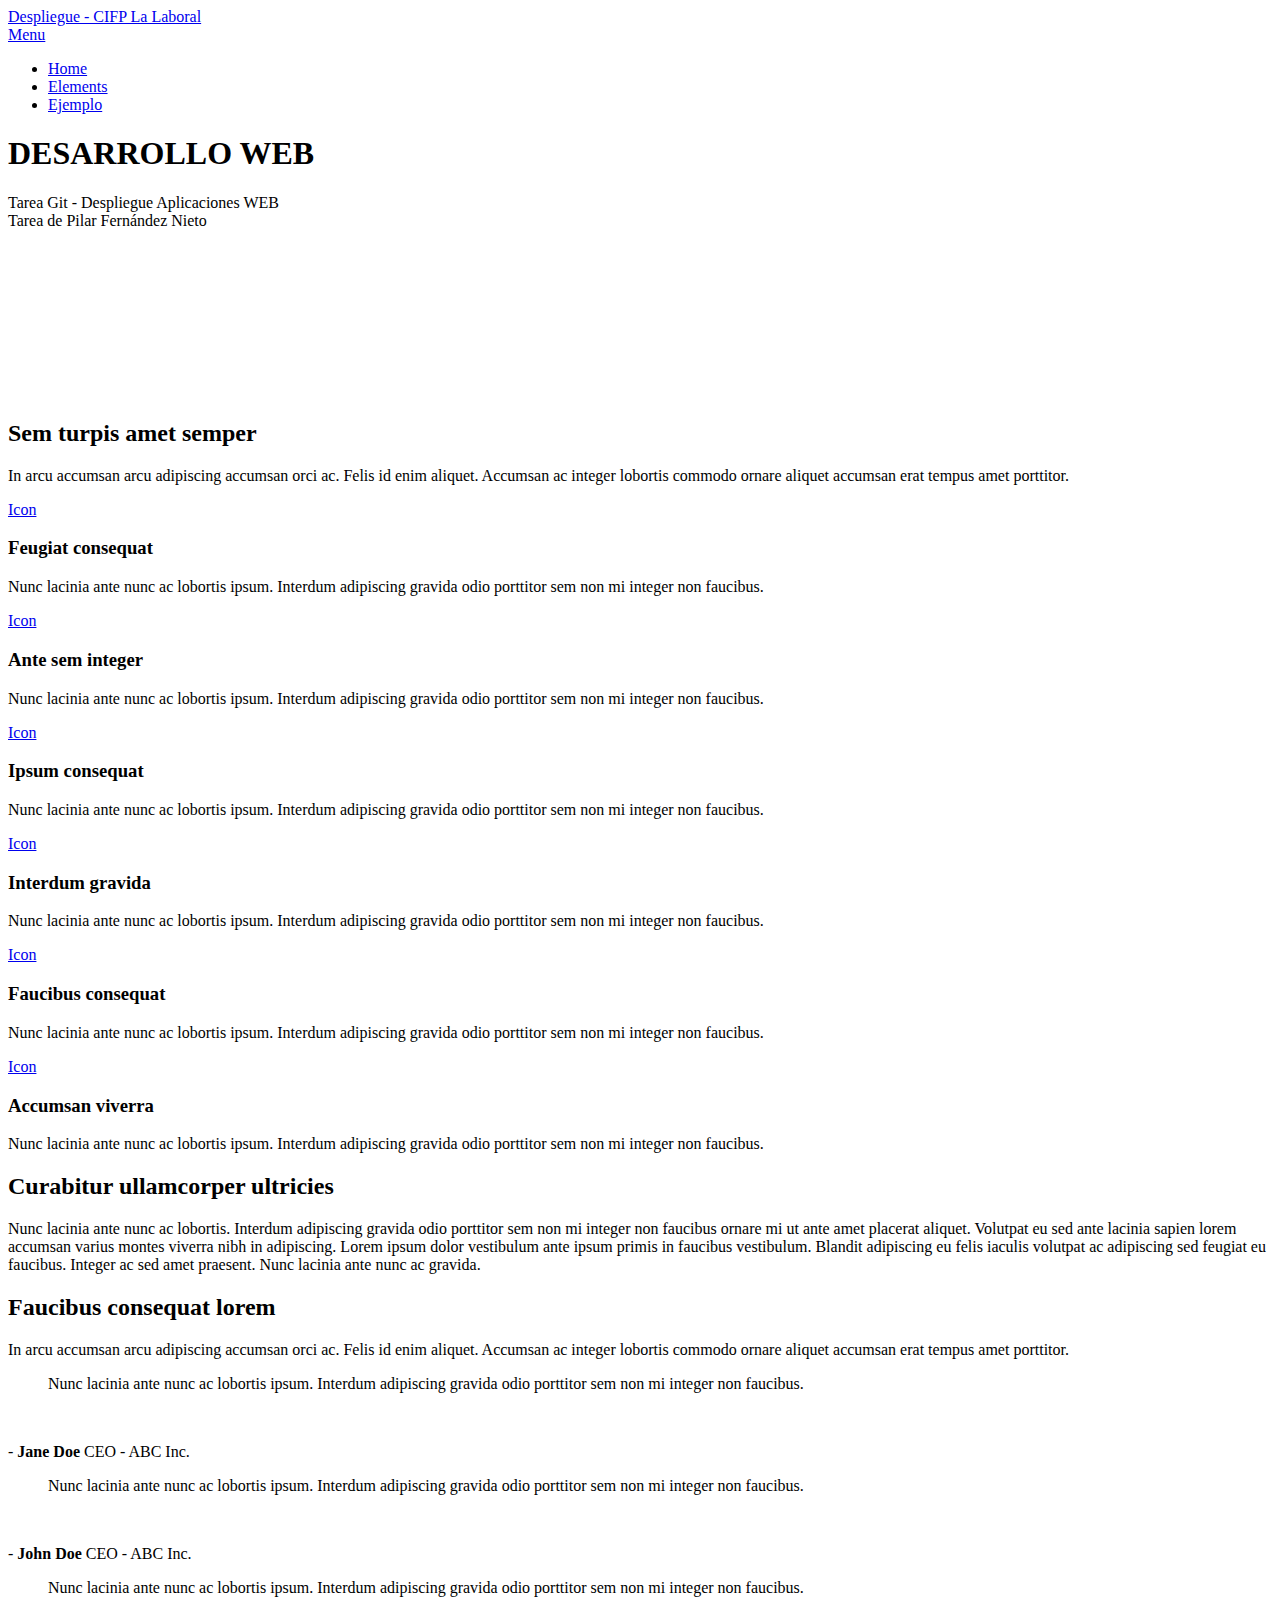
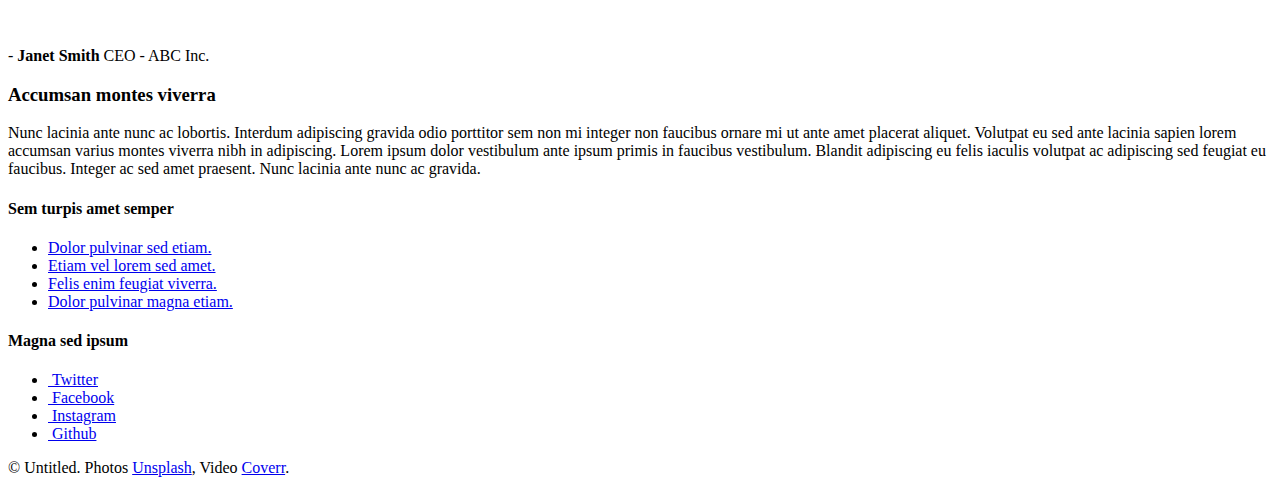
==== index.html @ 62bebc47 "Cambiados enlaces en index y ejemplo" ====
<!DOCTYPE HTML>
<!--
	Despliegue - CIFP La Laboral by TEMPLATED
	templated.co @templatedco
	Released for free under the Creative Commons Attribution 3.0 license (templated.co/license)
-->
<html>
<head>
	<title>Despliegue - CIFP La Laboral by TEMPLATED</title>
	<meta charset="utf-8" />
	<meta name="viewport" content="width=device-width, initial-scale=1, user-scalable=no" />
	<meta name="description" content="" />
	<meta name="keywords" content="" />
	<link rel="stylesheet" href="assets/css/main.css" />
</head>

<body class="is-preload">

	<!-- Header -->
	<header id="header">
		<a class="logo" href="index.html">Despliegue - CIFP La Laboral</a>
		<nav>
			<a href="#menu">Menu</a>
		</nav>
	</header>

	<!-- Nav -->
	<nav id="menu">
		<ul class="links">
			<li><a href="index.html">Home</a></li>
			<li><a href="#">Elements</a></li>
			<li><a href="ejemplo.html">Ejemplo</a></li>
		</ul>
	</nav>

	<!-- Banner -->
	<section id="banner">
		<div class="inner">
			<h1>DESARROLLO WEB</h1>
			<p>Tarea Git - Despliegue Aplicaciones WEB<br />
					Tarea de Pilar Fernández Nieto</p>
		</div>
		<video autoplay loop muted playsinline src="images/banner.mp4"></video>
	</section>

	<!-- Highlights -->
	<section class="wrapper">
		<div class="inner">
			<header class="special">
				<h2>Sem turpis amet semper</h2>
				<p>In arcu accumsan arcu adipiscing accumsan orci ac. Felis id enim aliquet. Accumsan ac integer lobortis commodo ornare aliquet accumsan erat tempus amet porttitor.</p>
			</header>
			<div class="highlights">
				<section>
					<div class="content">
						<header>
							<a href="#" class="icon fa-vcard-o"><span class="label">Icon</span></a>
							<h3>Feugiat consequat</h3>
						</header>
						<p>Nunc lacinia ante nunc ac lobortis ipsum. Interdum adipiscing gravida odio porttitor sem non mi integer non faucibus.</p>
					</div>
				</section>
				<section>
					<div class="content">
						<header>
							<a href="#" class="icon fa-files-o"><span class="label">Icon</span></a>
							<h3>Ante sem integer</h3>
						</header>
						<p>Nunc lacinia ante nunc ac lobortis ipsum. Interdum adipiscing gravida odio porttitor sem non mi integer non faucibus.</p>
					</div>
				</section>
				<section>
					<div class="content">
						<header>
							<a href="#" class="icon fa-floppy-o"><span class="label">Icon</span></a>
							<h3>Ipsum consequat</h3>
						</header>
						<p>Nunc lacinia ante nunc ac lobortis ipsum. Interdum adipiscing gravida odio porttitor sem non mi integer non faucibus.</p>
					</div>
				</section>
				<section>
					<div class="content">
						<header>
							<a href="#" class="icon fa-line-chart"><span class="label">Icon</span></a>
							<h3>Interdum gravida</h3>
						</header>
						<p>Nunc lacinia ante nunc ac lobortis ipsum. Interdum adipiscing gravida odio porttitor sem non mi integer non faucibus.</p>
					</div>
				</section>
				<section>
					<div class="content">
						<header>
							<a href="#" class="icon fa-paper-plane-o"><span class="label">Icon</span></a>
							<h3>Faucibus consequat</h3>
						</header>
						<p>Nunc lacinia ante nunc ac lobortis ipsum. Interdum adipiscing gravida odio porttitor sem non mi integer non faucibus.</p>
					</div>
				</section>
				<section>
					<div class="content">
						<header>
							<a href="#" class="icon fa-qrcode"><span class="label">Icon</span></a>
							<h3>Accumsan viverra</h3>
						</header>
						<p>Nunc lacinia ante nunc ac lobortis ipsum. Interdum adipiscing gravida odio porttitor sem non mi integer non faucibus.</p>
					</div>
				</section>
			</div>
		</div>
	</section>

	<!-- CTA -->
	<section id="cta" class="wrapper">
		<div class="inner">
			<h2>Curabitur ullamcorper ultricies</h2>
			<p>Nunc lacinia ante nunc ac lobortis. Interdum adipiscing gravida odio porttitor sem non mi integer non faucibus ornare mi ut ante amet placerat aliquet. Volutpat eu sed ante lacinia sapien lorem accumsan varius montes viverra nibh in adipiscing. Lorem ipsum dolor vestibulum ante ipsum primis in faucibus vestibulum. Blandit adipiscing eu felis iaculis volutpat ac adipiscing sed feugiat eu faucibus. Integer ac sed amet praesent. Nunc lacinia ante nunc ac gravida.</p>
		</div>
	</section>

	<!-- Testimonials -->
	<section class="wrapper">
		<div class="inner">
			<header class="special">
				<h2>Faucibus consequat lorem</h2>
				<p>In arcu accumsan arcu adipiscing accumsan orci ac. Felis id enim aliquet. Accumsan ac integer lobortis commodo ornare aliquet accumsan erat tempus amet porttitor.</p>
			</header>
			<div class="testimonials">
				<section>
					<div class="content">
						<blockquote>
							<p>Nunc lacinia ante nunc ac lobortis ipsum. Interdum adipiscing gravida odio porttitor sem non mi integer non faucibus.</p>
						</blockquote>
						<div class="author">
							<div class="image">
								<img src="images/pic01.jpg" alt="" />
									</div>
								<p class="credit">- <strong>Jane Doe</strong> <span>CEO - ABC Inc.</span></p>
							</div>
						</div>
				</section>
				<section>
					<div class="content">
						<blockquote>
							<p>Nunc lacinia ante nunc ac lobortis ipsum. Interdum adipiscing gravida odio porttitor sem non mi integer non faucibus.</p>
						</blockquote>
						<div class="author">
							<div class="image">
								<img src="images/pic03.jpg" alt="" />
									</div>
								<p class="credit">- <strong>John Doe</strong> <span>CEO - ABC Inc.</span></p>
							</div>
						</div>
				</section>
				<section>
					<div class="content">
						<blockquote>
							<p>Nunc lacinia ante nunc ac lobortis ipsum. Interdum adipiscing gravida odio porttitor sem non mi integer non faucibus.</p>
						</blockquote>
						<div class="author">
							<div class="image">
								<img src="images/pic02.jpg" alt="" />
									</div>
								<p class="credit">- <strong>Janet Smith</strong> <span>CEO - ABC Inc.</span></p>
							</div>
						</div>
				</section>
			</div>
		</div>
	</section>

	<!-- Footer -->
	<footer id="footer">
				<div class="inner">
					<div class="content">
						<section>
							<h3>Accumsan montes viverra</h3>
							<p>Nunc lacinia ante nunc ac lobortis. Interdum adipiscing gravida odio porttitor sem non mi integer non faucibus ornare mi ut ante amet placerat aliquet. Volutpat eu sed ante lacinia sapien lorem accumsan varius montes viverra nibh in adipiscing. Lorem ipsum dolor vestibulum ante ipsum primis in faucibus vestibulum. Blandit adipiscing eu felis iaculis volutpat ac adipiscing sed feugiat eu faucibus. Integer ac sed amet praesent. Nunc lacinia ante nunc ac gravida.</p>
						</section>
						<section>
							<h4>Sem turpis amet semper</h4>
							<ul class="alt">
								<li><a href="#">Dolor pulvinar sed etiam.</a></li>
								<li><a href="#">Etiam vel lorem sed amet.</a></li>
								<li><a href="#">Felis enim feugiat viverra.</a></li>
								<li><a href="#">Dolor pulvinar magna etiam.</a></li>
							</ul>
						</section>
						<section>
							<h4>Magna sed ipsum</h4>
							<ul class="plain">
								<li><a href="#"><i class="icon fa-twitter">&nbsp;</i>Twitter</a></li>
								<li><a href="#"><i class="icon fa-facebook">&nbsp;</i>Facebook</a></li>
								<li><a href="#"><i class="icon fa-instagram">&nbsp;</i>Instagram</a></li>
								<li><a href="#"><i class="icon fa-github">&nbsp;</i>Github</a></li>
							</ul>
						</section>
					</div>
					<div class="copyright">
						&copy; Untitled. Photos <a href="https://unsplash.co">Unsplash</a>, Video <a href="https://coverr.co">Coverr</a>.
					</div>
				</div>
			</footer>

	<!-- Scripts -->
	<script src="assets/js/jquery.min.js"></script>
	<script src="assets/js/browser.min.js"></script>
	<script src="assets/js/breakpoints.min.js"></script>
	<script src="assets/js/util.js"></script>
	<script src="assets/js/main.js"></script>

</body>
</html>
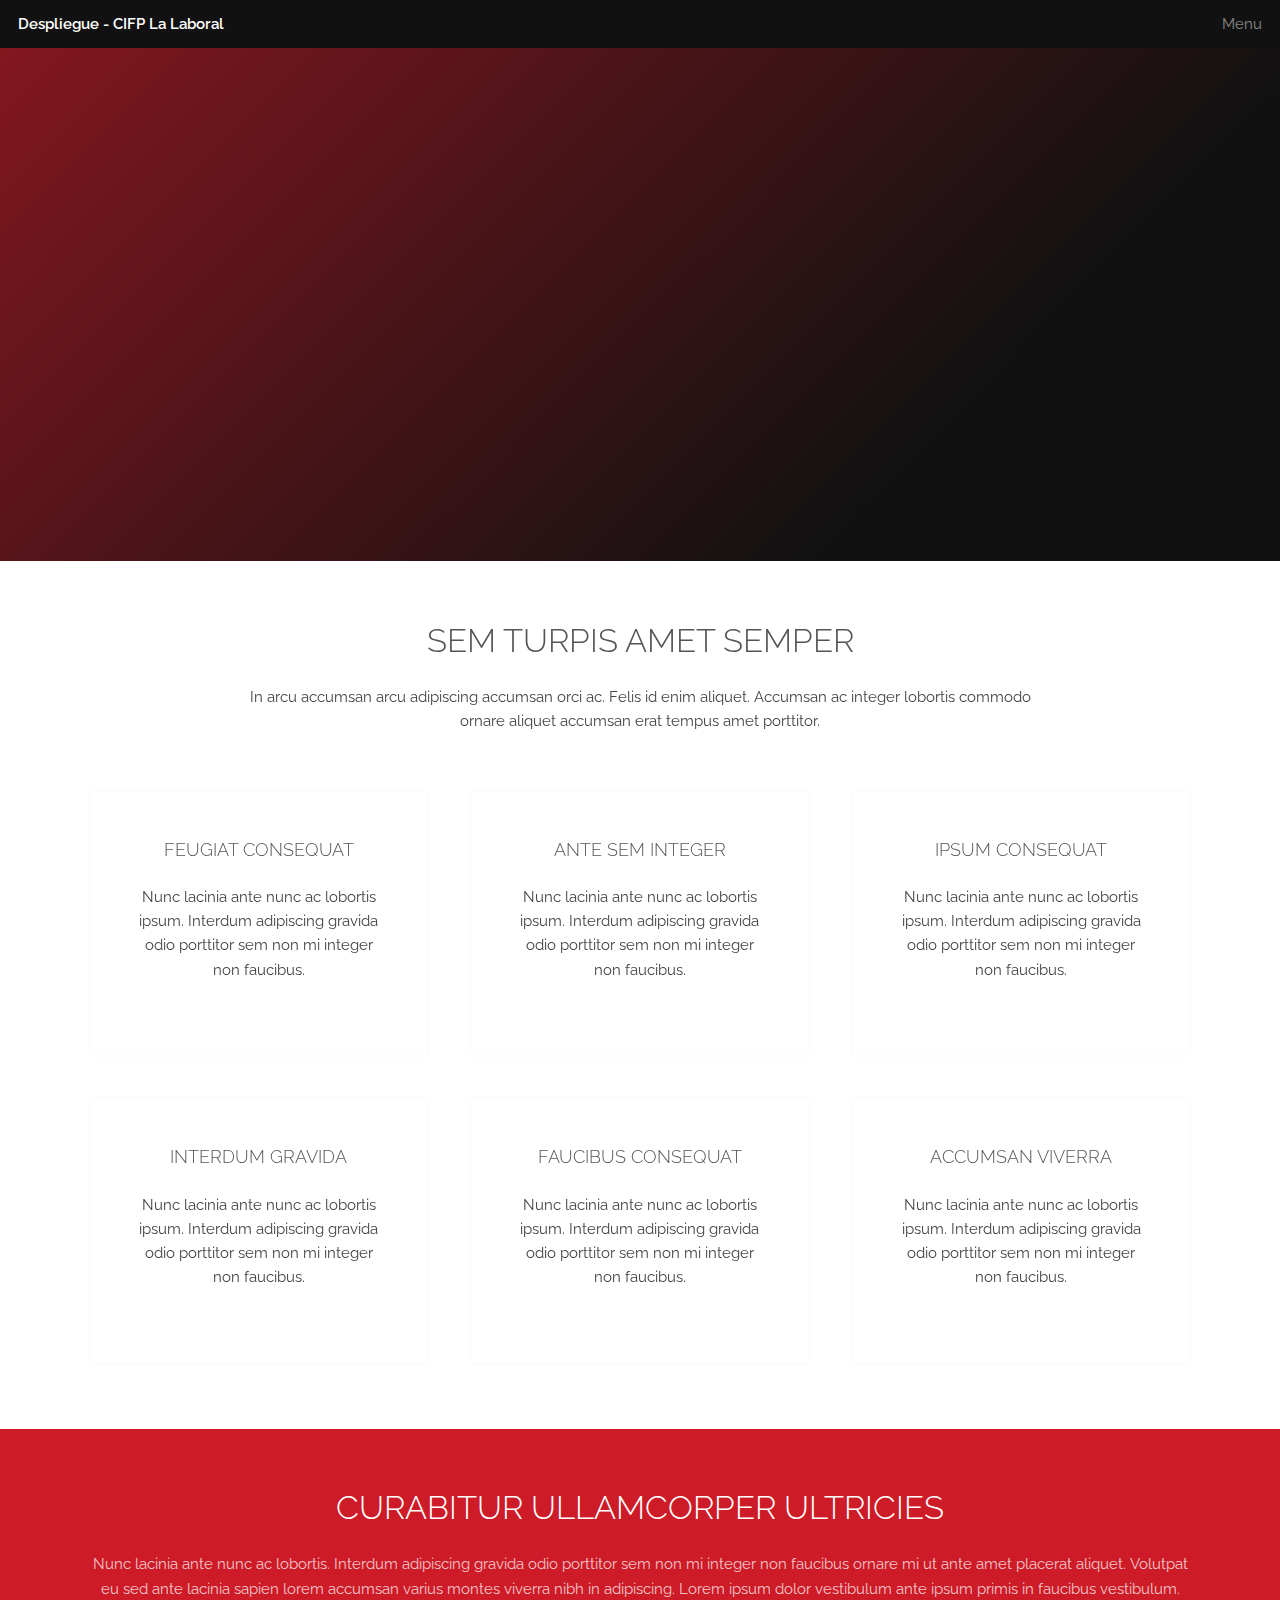
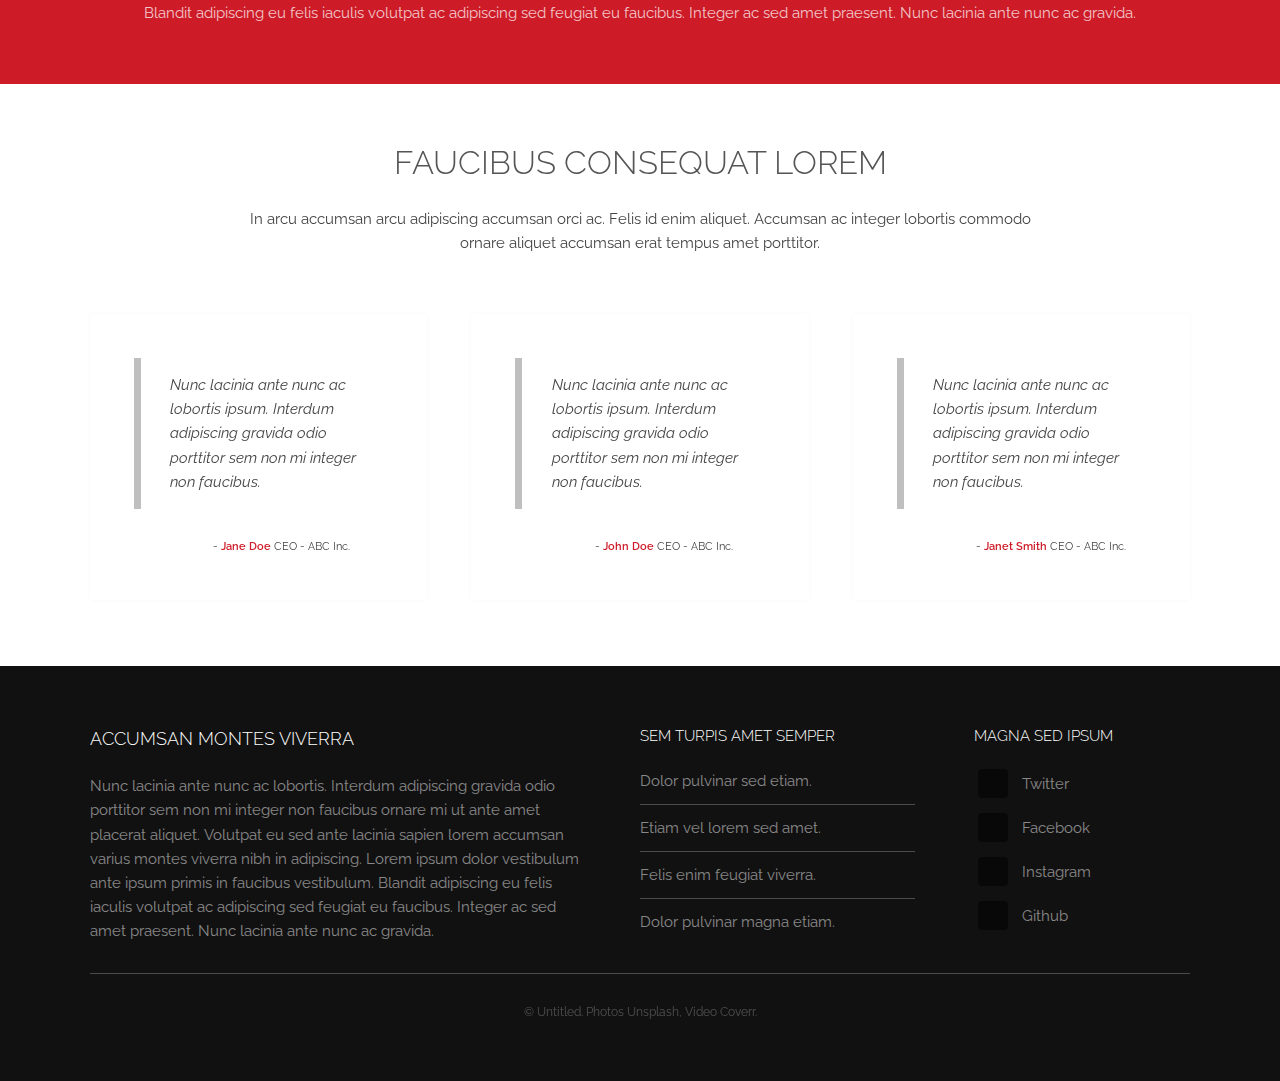
==== commit 0f012c04: "Modificados los links del archivo index.html" ====
--- a/index.html
+++ b/index.html
@@ -1,12 +1,7 @@
 <!DOCTYPE HTML>
-<!--
-	Despliegue - CIFP La Laboral by TEMPLATED
-	templated.co @templatedco
-	Released for free under the Creative Commons Attribution 3.0 license (templated.co/license)
--->
 <html>
 <head>
-	<title>Despliegue - CIFP La Laboral by TEMPLATED</title>
+	<title>Despliegue - CIFP La Laboral by Pilar Fernández Nieto</title>
 	<meta charset="utf-8" />
 	<meta name="viewport" content="width=device-width, initial-scale=1, user-scalable=no" />
 	<meta name="description" content="" />
@@ -28,7 +23,7 @@
 	<nav id="menu">
 		<ul class="links">
 			<li><a href="index.html">Home</a></li>
-			<li><a href="#">Elements</a></li>
+			<li><a href="articulo.html">Artículo</a></li>
 			<li><a href="ejemplo.html">Ejemplo</a></li>
 		</ul>
 	</nav>
--- a/assets/css/main.css
+++ b/assets/css/main.css
@@ -0,0 +1,2824 @@
+@import url(font-awesome.min.css);
+@import url("https://fonts.googleapis.com/css?family=Raleway:200,300,400,500,600");
+/*
+	Industrious by TEMPLATED
+	templated.co @templatedco
+	Released for free under the Creative Commons Attribution 3.0 license (templated.co/license)
+*/
+/* Basic */
+@-ms-viewport {
+  width: device-width; }
+body {
+  -ms-overflow-style: scrollbar; }
+
+@media screen and (max-width: 480px) {
+  html, body {
+    min-width: 320px; } }
+html {
+  box-sizing: border-box; }
+
+*, *:before, *:after {
+  box-sizing: inherit; }
+
+body {
+  background: #ffffff; }
+  body.is-preload *, body.is-preload *:before, body.is-preload *:after {
+    -moz-animation: none !important;
+    -webkit-animation: none !important;
+    -ms-animation: none !important;
+    animation: none !important;
+    -moz-transition: none !important;
+    -webkit-transition: none !important;
+    -ms-transition: none !important;
+    transition: none !important; }
+
+html, body, div, span, applet, object,
+iframe, h1, h2, h3, h4, h5, h6, p, blockquote,
+pre, a, abbr, acronym, address, big, cite,
+code, del, dfn, em, img, ins, kbd, q, s, samp,
+small, strike, strong, sub, sup, tt, var, b,
+u, i, center, dl, dt, dd, ol, ul, li, fieldset,
+form, label, legend, table, caption, tbody,
+tfoot, thead, tr, th, td, article, aside,
+canvas, details, embed, figure, figcaption,
+footer, header, hgroup, menu, nav, output, ruby,
+section, summary, time, mark, audio, video {
+  margin: 0;
+  padding: 0;
+  border: 0;
+  font-size: 100%;
+  font: inherit;
+  vertical-align: baseline; }
+
+article, aside, details, figcaption, figure,
+footer, header, hgroup, menu, nav, section {
+  display: block; }
+
+body {
+  line-height: 1; }
+
+ol, ul {
+  list-style: none; }
+
+blockquote, q {
+  quotes: none; }
+  blockquote:before, blockquote:after, q:before, q:after {
+    content: '';
+    content: none; }
+
+table {
+  border-collapse: collapse;
+  border-spacing: 0; }
+
+body {
+  -webkit-text-size-adjust: none; }
+
+mark {
+  background-color: transparent;
+  color: inherit; }
+
+input::-moz-focus-inner {
+  border: 0;
+  padding: 0; }
+
+input, select, textarea {
+  -moz-appearance: none;
+  -webkit-appearance: none;
+  -ms-appearance: none;
+  appearance: none; }
+
+/* Typography */
+html {
+  font-size: 13pt; }
+  @media screen and (max-width: 1680px) {
+    html {
+      font-size: 11pt; } }
+  @media screen and (max-width: 980px) {
+    html {
+      font-size: 12pt; } }
+  @media screen and (max-width: 480px) {
+    html {
+      font-size: 11pt; } }
+
+body {
+  background-color: #ffffff;
+  color: #444444; }
+
+body, input, select, textarea {
+  font-family: "Raleway", Arial, Helvetica, sans-serif;
+  font-weight: 400;
+  font-size: 1rem;
+  line-height: 1.65; }
+
+a {
+  -moz-transition: color 0.2s ease-in-out;
+  -webkit-transition: color 0.2s ease-in-out;
+  -ms-transition: color 0.2s ease-in-out;
+  transition: color 0.2s ease-in-out;
+  text-decoration: underline; }
+  a:hover {
+    text-decoration: none; }
+
+strong, b {
+  font-weight: 600; }
+
+em, i {
+  font-style: italic; }
+
+p {
+  margin: 0 0 2rem 0; }
+
+header.special {
+  text-align: center;
+  margin-bottom: 4rem; }
+  header.special p {
+    max-width: 75%;
+    margin-left: auto;
+    margin-right: auto; }
+
+h1, h2, h3, h4, h5, h6 {
+  font-weight: 300;
+  line-height: 1.5;
+  text-transform: uppercase;
+  margin: 0 0 1.5rem 0; }
+  h1 a, h2 a, h3 a, h4 a, h5 a, h6 a {
+    color: inherit;
+    text-decoration: none; }
+
+h1 {
+  font-size: 3rem;
+  line-height: 1.2; 
+  color: burlywood !important;
+}
+
+h2 {
+  font-size: 2.25rem;
+  line-height: 1.3; }
+
+h3 {
+  font-size: 1.25rem; }
+
+h4 {
+  font-size: 1rem; }
+
+h5 {
+  font-size: 0.9rem; }
+
+h6 {
+  font-size: 0.7rem; }
+
+@media screen and (max-width: 736px) {
+  h1 {
+    font-size: 2.75rem;
+    line-height: 1.3; }
+
+  h2 {
+    font-size: 1.75rem;
+    line-height: 1.5; }
+
+  h3 {
+    font-size: 1.25rem; } }
+sub {
+  font-size: 0.8rem;
+  position: relative;
+  top: 0.5rem; }
+
+sup {
+  font-size: 0.8rem;
+  position: relative;
+  top: -0.5rem; }
+
+blockquote {
+  border-left: solid 0.5rem;
+  font-style: italic;
+  margin: 0 0 2rem 0;
+  padding: 1rem 0 1rem 2rem; }
+
+code {
+  border-radius: 4px;
+  border: solid 1px;
+  font-family: "Courier New", monospace;
+  font-size: 0.9rem;
+  margin: 0 0.25rem;
+  padding: 0.25rem 0.65rem; }
+
+pre {
+  -webkit-overflow-scrolling: touch;
+  font-family: "Courier New", monospace;
+  font-size: 0.9rem;
+  margin: 0 0 2rem 0; }
+  pre code {
+    display: block;
+    line-height: 1.75;
+    padding: 1rem 1.5rem;
+    overflow-x: auto; }
+
+hr {
+  border: 0;
+  border-bottom: solid 1px;
+  margin: 2rem 0; }
+  hr.major {
+    margin: 4rem 0; }
+
+input, select, textarea {
+  color: #555555; }
+
+a {
+  color: #ce1b28; }
+
+strong, b {
+  color: #555555; }
+
+h1, h2, h3, h4, h5, h6 {
+  color: #555555; }
+
+blockquote {
+  border-left-color: rgba(0, 0, 0, 0.25); }
+
+code {
+  background: rgba(0, 0, 0, 0.075);
+  border-color: rgba(0, 0, 0, 0.25); }
+
+hr {
+  border-bottom-color: rgba(0, 0, 0, 0.25); }
+
+/* Inner */
+.inner {
+  margin: 0 auto;
+  width: 75rem;
+  max-width: calc(100% - 6rem); }
+  @media screen and (max-width: 480px) {
+    .inner {
+      max-width: calc(100% - 3rem); } }
+
+/* Button */
+input[type="submit"],
+input[type="reset"],
+input[type="button"],
+button,
+.button {
+  -moz-appearance: none;
+  -webkit-appearance: none;
+  -ms-appearance: none;
+  appearance: none;
+  -moz-transition: background-color 0.2s ease-in-out, box-shadow 0.2s ease-in-out, color 0.2s ease-in-out;
+  -webkit-transition: background-color 0.2s ease-in-out, box-shadow 0.2s ease-in-out, color 0.2s ease-in-out;
+  -ms-transition: background-color 0.2s ease-in-out, box-shadow 0.2s ease-in-out, color 0.2s ease-in-out;
+  transition: background-color 0.2s ease-in-out, box-shadow 0.2s ease-in-out, color 0.2s ease-in-out;
+  border: 0;
+  border-radius: 4px;
+  cursor: pointer;
+  display: inline-block;
+  font-weight: 600;
+  height: 3.25rem;
+  line-height: 3.25rem;
+  padding: 0 1.75rem;
+  text-align: center;
+  text-decoration: none;
+  white-space: nowrap; }
+  input[type="submit"].small,
+  input[type="reset"].small,
+  input[type="button"].small,
+  button.small,
+  .button.small {
+    font-size: 0.8rem;
+    height: 2.4375rem;
+    line-height: 2.4375rem;
+    padding: 0 1.25rem; }
+  input[type="submit"].large,
+  input[type="reset"].large,
+  input[type="button"].large,
+  button.large,
+  .button.large {
+    font-size: 1.35rem;
+    height: 4.0625rem;
+    line-height: 4.0625rem;
+    padding: 0 2rem; }
+  input[type="submit"].wide,
+  input[type="reset"].wide,
+  input[type="button"].wide,
+  button.wide,
+  .button.wide {
+    min-width: 13rem; }
+  input[type="submit"].icon:before,
+  input[type="reset"].icon:before,
+  input[type="button"].icon:before,
+  button.icon:before,
+  .button.icon:before {
+    margin-right: 0.5rem; }
+  input[type="submit"].fit,
+  input[type="reset"].fit,
+  input[type="button"].fit,
+  button.fit,
+  .button.fit {
+    width: 100%; }
+  input[type="submit"].disabled, input[type="submit"]:disabled,
+  input[type="reset"].disabled,
+  input[type="reset"]:disabled,
+  input[type="button"].disabled,
+  input[type="button"]:disabled,
+  button.disabled,
+  button:disabled,
+  .button.disabled,
+  .button:disabled {
+    pointer-events: none;
+    opacity: 0.25; }
+
+input[type="submit"],
+input[type="reset"],
+input[type="button"],
+button,
+.button {
+  background-color: transparent;
+  box-shadow: inset 0 0 0 1px #555555;
+  color: #555555 !important; }
+  input[type="submit"]:hover,
+  input[type="reset"]:hover,
+  input[type="button"]:hover,
+  button:hover,
+  .button:hover {
+    box-shadow: inset 0 0 0 1px #ce1b28;
+    color: #ce1b28 !important; }
+    input[type="submit"]:hover:active,
+    input[type="reset"]:hover:active,
+    input[type="button"]:hover:active,
+    button:hover:active,
+    .button:hover:active {
+      background-color: rgba(206, 27, 40, 0.25); }
+  input[type="submit"].primary,
+  input[type="reset"].primary,
+  input[type="button"].primary,
+  button.primary,
+  .button.primary {
+    box-shadow: none;
+    background-color: #ce1b28;
+    color: #ffffff !important; }
+    input[type="submit"].primary:hover,
+    input[type="reset"].primary:hover,
+    input[type="button"].primary:hover,
+    button.primary:hover,
+    .button.primary:hover {
+      background-color: #e2212f;
+      box-shadow: none; }
+      input[type="submit"].primary:hover:active,
+      input[type="reset"].primary:hover:active,
+      input[type="button"].primary:hover:active,
+      button.primary:hover:active,
+      .button.primary:hover:active {
+        background-color: #b71824; }
+
+/* Form */
+form {
+  margin: 0 0 2rem 0; }
+
+input[type="text"],
+input[type="password"],
+input[type="email"],
+input[type="tel"],
+input[type="search"],
+input[type="url"],
+select,
+textarea {
+  -moz-appearance: none;
+  -webkit-appearance: none;
+  -ms-appearance: none;
+  appearance: none;
+  border-radius: 4px;
+  border: none;
+  border: solid 1px;
+  color: inherit;
+  display: block;
+  outline: 0;
+  padding: 0 1rem;
+  text-decoration: none;
+  width: 100%; }
+  input[type="text"]:invalid,
+  input[type="password"]:invalid,
+  input[type="email"]:invalid,
+  input[type="tel"]:invalid,
+  input[type="search"]:invalid,
+  input[type="url"]:invalid,
+  select:invalid,
+  textarea:invalid {
+    box-shadow: none; }
+
+label {
+  display: block;
+  font-size: 1rem;
+  font-weight: 600;
+  margin: 0 0 1rem 0; }
+
+input[type="text"],
+input[type="password"],
+input[type="email"],
+input[type="tel"],
+input[type="search"],
+input[type="url"] {
+  height: 3.25rem; }
+
+select {
+  background-size: 1.25rem;
+  background-repeat: no-repeat;
+  background-position: calc(100% - 1rem) center;
+  height: 3.25rem;
+  padding-right: 3.25rem;
+  text-overflow: ellipsis; }
+  select:focus::-ms-value {
+    background-color: transparent; }
+  select::-ms-expand {
+    display: none; }
+
+textarea {
+  padding: 0.75rem 1rem; }
+
+input[type="checkbox"],
+input[type="radio"] {
+  -moz-appearance: none;
+  -webkit-appearance: none;
+  -ms-appearance: none;
+  appearance: none;
+  display: block;
+  float: left;
+  margin-right: -2rem;
+  opacity: 0;
+  width: 1rem;
+  z-index: -1; }
+  input[type="checkbox"] + label,
+  input[type="radio"] + label {
+    text-decoration: none;
+    cursor: pointer;
+    display: inline-block;
+    font-size: 1rem;
+    font-weight: 400;
+    padding-left: 2.825rem;
+    padding-right: 0.875rem;
+    position: relative; }
+    input[type="checkbox"] + label:before,
+    input[type="radio"] + label:before {
+      -moz-osx-font-smoothing: grayscale;
+      -webkit-font-smoothing: antialiased;
+      font-family: FontAwesome;
+      font-style: normal;
+      font-weight: normal;
+      text-transform: none !important; }
+    input[type="checkbox"] + label:before,
+    input[type="radio"] + label:before {
+      border-radius: 4px;
+      border: solid 1px;
+      content: '';
+      display: inline-block;
+      height: 1.95rem;
+      left: 0;
+      line-height: 1.86875rem;
+      position: absolute;
+      text-align: center;
+      top: -0.1625rem;
+      width: 1.95rem; }
+  input[type="checkbox"]:checked + label:before,
+  input[type="radio"]:checked + label:before {
+    content: '\f00c'; }
+
+input[type="checkbox"] + label:before {
+  border-radius: 4px; }
+
+input[type="radio"] + label:before {
+  border-radius: 100%; }
+
+::-webkit-input-placeholder {
+  opacity: 1.0; }
+
+:-moz-placeholder {
+  opacity: 1.0; }
+
+::-moz-placeholder {
+  opacity: 1.0; }
+
+:-ms-input-placeholder {
+  opacity: 1.0; }
+
+label {
+  color: #555555; }
+
+input[type="text"],
+input[type="password"],
+input[type="email"],
+input[type="tel"],
+input[type="search"],
+input[type="url"],
+select,
+textarea {
+  background-color: rgba(0, 0, 0, 0.075);
+  border-color: rgba(0, 0, 0, 0.25); }
+  input[type="text"]:focus,
+  input[type="password"]:focus,
+  input[type="email"]:focus,
+  input[type="tel"]:focus,
+  input[type="search"]:focus,
+  input[type="url"]:focus,
+  select:focus,
+  textarea:focus {
+    border-color: #ce1b28;
+    box-shadow: 0 0 0 1px #ce1b28; }
+
+select {
+  background-image: url("data:image/svg+xml;charset=utf8,%3Csvg xmlns='http://www.w3.org/2000/svg' width='40' height='40' preserveAspectRatio='none' viewBox='0 0 40 40'%3E%3Cpath d='M9.4,12.3l10.4,10.4l10.4-10.4c0.2-0.2,0.5-0.4,0.9-0.4c0.3,0,0.6,0.1,0.9,0.4l3.3,3.3c0.2,0.2,0.4,0.5,0.4,0.9 c0,0.4-0.1,0.6-0.4,0.9L20.7,31.9c-0.2,0.2-0.5,0.4-0.9,0.4c-0.3,0-0.6-0.1-0.9-0.4L4.3,17.3c-0.2-0.2-0.4-0.5-0.4-0.9 c0-0.4,0.1-0.6,0.4-0.9l3.3-3.3c0.2-0.2,0.5-0.4,0.9-0.4S9.1,12.1,9.4,12.3z' fill='rgba(0, 0, 0, 0.25)' /%3E%3C/svg%3E"); }
+  select option {
+    color: #444444;
+    background-color: #ffffff; }
+
+input[type="checkbox"] + label,
+input[type="radio"] + label {
+  color: #444444; }
+  input[type="checkbox"] + label:before,
+  input[type="radio"] + label:before {
+    background: rgba(0, 0, 0, 0.075);
+    border-color: rgba(0, 0, 0, 0.25); }
+input[type="checkbox"]:checked + label:before,
+input[type="radio"]:checked + label:before {
+  background-color: #ce1b28;
+  border-color: #ce1b28;
+  color: #ffffff; }
+input[type="checkbox"]:focus + label:before,
+input[type="radio"]:focus + label:before {
+  border-color: #ce1b28;
+  box-shadow: 0 0 0 1px #ce1b28; }
+
+::-webkit-input-placeholder {
+  color: #bbbbbb !important; }
+
+:-moz-placeholder {
+  color: #bbbbbb !important; }
+
+::-moz-placeholder {
+  color: #bbbbbb !important; }
+
+:-ms-input-placeholder {
+  color: #bbbbbb !important; }
+
+/* List */
+ol {
+  list-style: decimal;
+  margin: 0 0 2rem 0;
+  padding-left: 1.25rem; }
+  ol li {
+    padding-left: 0.25rem; }
+
+ul {
+  list-style: disc;
+  margin: 0 0 2rem 0;
+  padding-left: 1rem; }
+  ul li {
+    padding-left: 0.325rem; }
+  ul.plain {
+    list-style: none;
+    padding-left: 0; }
+    ul.plain li {
+      margin-bottom: 1rem; }
+      ul.plain li .icon {
+        border-radius: 4px;
+        color: #ffffff;
+        display: inline-block;
+        margin-right: 1rem;
+        text-align: center;
+        width: 2rem;
+        height: 2rem;
+        line-height: 2rem;
+        background: rgba(0, 0, 0, 0.5); }
+  ul.alt {
+    list-style: none;
+    padding-left: 0; }
+    ul.alt li {
+      border-top: solid 1px;
+      padding: 0.75rem 0; }
+      ul.alt li:first-child {
+        border-top: 0;
+        padding-top: 0; }
+      ul.alt li:last-child {
+        padding-bottom: 0; }
+
+dl {
+  margin: 0 0 2rem 0; }
+  dl dt {
+    display: block;
+    font-weight: 600;
+    margin: 0 0 1rem 0; }
+  dl dd {
+    margin-left: 1.5rem; }
+
+ul.alt li {
+  border-top-color: rgba(0, 0, 0, 0.25); }
+
+/* Table */
+.table-wrapper {
+  -webkit-overflow-scrolling: touch;
+  overflow-x: auto; }
+
+table {
+  margin: 0 0 2rem 0;
+  width: 100%; }
+  table tbody tr {
+    border: solid 1px;
+    border-left: 0;
+    border-right: 0; }
+  table td {
+    padding: 0.75rem 0.75rem; }
+  table th {
+    font-size: 0.9rem;
+    font-weight: 600;
+    padding: 0 0.75rem 0.75rem 0.75rem;
+    text-align: left; }
+  table thead {
+    border-bottom: solid 2px; }
+  table tfoot {
+    border-top: solid 2px; }
+  table.alt {
+    border-collapse: separate; }
+    table.alt tbody tr td {
+      border: solid 1px;
+      border-left-width: 0;
+      border-top-width: 0; }
+      table.alt tbody tr td:first-child {
+        border-left-width: 1px; }
+    table.alt tbody tr:first-child td {
+      border-top-width: 1px; }
+    table.alt thead {
+      border-bottom: 0; }
+    table.alt tfoot {
+      border-top: 0; }
+
+table tbody tr {
+  border-color: rgba(0, 0, 0, 0.25); }
+  table tbody tr:nth-child(2n + 1) {
+    background-color: rgba(0, 0, 0, 0.075); }
+table th {
+  color: #555555; }
+table thead {
+  border-bottom-color: rgba(0, 0, 0, 0.25); }
+table tfoot {
+  border-top-color: rgba(0, 0, 0, 0.25); }
+table.alt tbody tr td {
+  border-color: rgba(0, 0, 0, 0.25); }
+
+/* Highlights */
+.highlights {
+  width: 100%;
+  margin: 2.5rem 0;
+  display: -moz-flex;
+  display: -webkit-flex;
+  display: -ms-flex;
+  display: flex;
+  -moz-flex-wrap: wrap;
+  -webkit-flex-wrap: wrap;
+  -ms-flex-wrap: wrap;
+  flex-wrap: wrap;
+  -moz-align-items: -moz-stretch;
+  -webkit-align-items: -webkit-stretch;
+  -ms-align-items: -ms-stretch;
+  align-items: stretch; }
+  .highlights > * {
+    -moz-flex-shrink: 1;
+    -webkit-flex-shrink: 1;
+    -ms-flex-shrink: 1;
+    flex-shrink: 1;
+    -moz-flex-grow: 0;
+    -webkit-flex-grow: 0;
+    -ms-flex-grow: 0;
+    flex-grow: 0; }
+  .highlights > * {
+    width: 33.3333333333%; }
+  .highlights > * {
+    padding: 1.5rem;
+    width: calc(33.3333333333% + 1rem); }
+  .highlights > :nth-child(-n + 3) {
+    padding-top: 0; }
+  .highlights > :nth-last-child(-n + 3) {
+    padding-bottom: 0; }
+  .highlights > :nth-child(3n + 1) {
+    padding-left: 0; }
+  .highlights > :nth-child(3n) {
+    padding-right: 0; }
+  .highlights > :nth-child(3n + 1),
+  .highlights > :nth-child(3n) {
+    width: calc(33.3333333333% + -0.5rem); }
+  .highlights .content {
+    border-radius: 4px;
+    height: 100%;
+    padding: 3rem;
+    text-align: center; }
+    .highlights .content .icon {
+      font-size: 5rem; }
+  .highlights > div > :last-child {
+    margin-bottom: 0; }
+  @media screen and (max-width: 980px) {
+    .highlights > * {
+      width: 50%; }
+    .highlights > * {
+      padding: 1rem;
+      width: calc(33.3333333333% + 0.6666666667rem); }
+    .highlights > :nth-child(-n + 3) {
+      padding-top: 1rem; }
+    .highlights > :nth-last-child(-n + 3) {
+      padding-bottom: 1rem; }
+    .highlights > :nth-child(3n + 1) {
+      padding-left: 1rem; }
+    .highlights > :nth-child(3n) {
+      padding-right: 1rem; }
+    .highlights > :nth-child(3n + 1),
+    .highlights > :nth-child(3n) {
+      padding: 1rem;
+      width: calc(50% + 1rem); }
+    .highlights > * {
+      padding: 1rem;
+      width: calc(50% + 1rem); }
+    .highlights > :nth-child(-n + 2) {
+      padding-top: 0; }
+    .highlights > :nth-last-child(-n + 2) {
+      padding-bottom: 0; }
+    .highlights > :nth-child(2n + 1) {
+      padding-left: 0; }
+    .highlights > :nth-child(2n) {
+      padding-right: 0; }
+    .highlights > :nth-child(2n + 1),
+    .highlights > :nth-child(2n) {
+      width: calc(50% + 0rem); }
+    .highlights .content {
+      padding: 2rem; } }
+  @media screen and (max-width: 736px) {
+    .highlights > * {
+      width: 100%; }
+    .highlights > * {
+      padding: 1rem;
+      width: calc(33.3333333333% + 0.6666666667rem); }
+    .highlights > :nth-child(-n + 3) {
+      padding-top: 1rem; }
+    .highlights > :nth-last-child(-n + 3) {
+      padding-bottom: 1rem; }
+    .highlights > :nth-child(3n + 1) {
+      padding-left: 1rem; }
+    .highlights > :nth-child(3n) {
+      padding-right: 1rem; }
+    .highlights > :nth-child(3n + 1),
+    .highlights > :nth-child(3n) {
+      padding: 1rem;
+      width: calc(100% + 2rem); }
+    .highlights > * {
+      padding: 1rem;
+      width: calc(50% + 1rem); }
+    .highlights > :nth-child(-n + 2) {
+      padding-top: 1rem; }
+    .highlights > :nth-last-child(-n + 2) {
+      padding-bottom: 1rem; }
+    .highlights > :nth-child(2n + 1) {
+      padding-left: 1rem; }
+    .highlights > :nth-child(2n) {
+      padding-right: 1rem; }
+    .highlights > :nth-child(2n + 1),
+    .highlights > :nth-child(2n) {
+      padding: 1rem;
+      width: calc(100% + 2rem); }
+    .highlights > * {
+      padding: 1rem;
+      width: calc(100% + 2rem); }
+    .highlights > :nth-child(-n + 1) {
+      padding-top: 0; }
+    .highlights > :nth-last-child(-n + 1) {
+      padding-bottom: 0; }
+    .highlights > :nth-child(1n + 1) {
+      padding-left: 0; }
+    .highlights > :nth-child(1n) {
+      padding-right: 0; }
+    .highlights > :nth-child(1n + 1),
+    .highlights > :nth-child(1n) {
+      width: calc(100% + 1rem); } }
+
+.highlights .content {
+  background: #ffffff;
+  box-shadow: 0px 0px 4px 1px rgba(0, 0, 0, 0.025); }
+
+/* Testimonials */
+.testimonials {
+  margin: 2.5rem 0;
+  width: 100%;
+  display: -moz-flex;
+  display: -webkit-flex;
+  display: -ms-flex;
+  display: flex;
+  -moz-flex-wrap: wrap;
+  -webkit-flex-wrap: wrap;
+  -ms-flex-wrap: wrap;
+  flex-wrap: wrap;
+  -moz-align-items: -moz-stretch;
+  -webkit-align-items: -webkit-stretch;
+  -ms-align-items: -ms-stretch;
+  align-items: stretch; }
+  .testimonials > * {
+    -moz-flex-shrink: 1;
+    -webkit-flex-shrink: 1;
+    -ms-flex-shrink: 1;
+    flex-shrink: 1;
+    -moz-flex-grow: 0;
+    -webkit-flex-grow: 0;
+    -ms-flex-grow: 0;
+    flex-grow: 0; }
+  .testimonials > * {
+    width: 33.3333333333%; }
+  .testimonials > * {
+    padding: 1.5rem;
+    width: calc(33.3333333333% + 1rem); }
+  .testimonials > :nth-child(-n + 3) {
+    padding-top: 0; }
+  .testimonials > :nth-last-child(-n + 3) {
+    padding-bottom: 0; }
+  .testimonials > :nth-child(3n + 1) {
+    padding-left: 0; }
+  .testimonials > :nth-child(3n) {
+    padding-right: 0; }
+  .testimonials > :nth-child(3n + 1),
+  .testimonials > :nth-child(3n) {
+    width: calc(33.3333333333% + -0.5rem); }
+  .testimonials .content {
+    border-radius: 4px;
+    height: 100%;
+    padding: 3rem; }
+    .testimonials .content .author {
+      display: -moz-flex;
+      display: -webkit-flex;
+      display: -ms-flex;
+      display: flex;
+      -moz-align-items: center;
+      -webkit-align-items: center;
+      -ms-align-items: center;
+      align-items: center; }
+      .testimonials .content .author blockquote {
+        margin: 0; }
+      .testimonials .content .author .image {
+        margin-right: 2rem;
+        width: 20%; }
+        .testimonials .content .author .image img {
+          border-radius: 100%;
+          max-width: 100%; }
+    .testimonials .content .credit {
+      font-size: 0.75rem; }
+    .testimonials .content p:last-child {
+      margin: 0; }
+  .testimonials > div > :last-child {
+    margin-bottom: 0; }
+  @media screen and (max-width: 980px) {
+    .testimonials > * {
+      width: 50%; }
+    .testimonials > * {
+      padding: 1rem;
+      width: calc(33.3333333333% + 0.6666666667rem); }
+    .testimonials > :nth-child(-n + 3) {
+      padding-top: 1rem; }
+    .testimonials > :nth-last-child(-n + 3) {
+      padding-bottom: 1rem; }
+    .testimonials > :nth-child(3n + 1) {
+      padding-left: 1rem; }
+    .testimonials > :nth-child(3n) {
+      padding-right: 1rem; }
+    .testimonials > :nth-child(3n + 1),
+    .testimonials > :nth-child(3n) {
+      padding: 1rem;
+      width: calc(50% + 1rem); }
+    .testimonials > * {
+      padding: 1rem;
+      width: calc(50% + 1rem); }
+    .testimonials > :nth-child(-n + 2) {
+      padding-top: 0; }
+    .testimonials > :nth-last-child(-n + 2) {
+      padding-bottom: 0; }
+    .testimonials > :nth-child(2n + 1) {
+      padding-left: 0; }
+    .testimonials > :nth-child(2n) {
+      padding-right: 0; }
+    .testimonials > :nth-child(2n + 1),
+    .testimonials > :nth-child(2n) {
+      width: calc(50% + 0rem); }
+    .testimonials .content {
+      padding: 2rem; } }
+  @media screen and (max-width: 736px) {
+    .testimonials > * {
+      width: 100%; }
+    .testimonials > * {
+      padding: 1rem;
+      width: calc(33.3333333333% + 0.6666666667rem); }
+    .testimonials > :nth-child(-n + 3) {
+      padding-top: 1rem; }
+    .testimonials > :nth-last-child(-n + 3) {
+      padding-bottom: 1rem; }
+    .testimonials > :nth-child(3n + 1) {
+      padding-left: 1rem; }
+    .testimonials > :nth-child(3n) {
+      padding-right: 1rem; }
+    .testimonials > :nth-child(3n + 1),
+    .testimonials > :nth-child(3n) {
+      padding: 1rem;
+      width: calc(100% + 2rem); }
+    .testimonials > * {
+      padding: 1rem;
+      width: calc(50% + 1rem); }
+    .testimonials > :nth-child(-n + 2) {
+      padding-top: 1rem; }
+    .testimonials > :nth-last-child(-n + 2) {
+      padding-bottom: 1rem; }
+    .testimonials > :nth-child(2n + 1) {
+      padding-left: 1rem; }
+    .testimonials > :nth-child(2n) {
+      padding-right: 1rem; }
+    .testimonials > :nth-child(2n + 1),
+    .testimonials > :nth-child(2n) {
+      padding: 1rem;
+      width: calc(100% + 2rem); }
+    .testimonials > * {
+      padding: 1rem;
+      width: calc(100% + 2rem); }
+    .testimonials > :nth-child(-n + 1) {
+      padding-top: 0; }
+    .testimonials > :nth-last-child(-n + 1) {
+      padding-bottom: 0; }
+    .testimonials > :nth-child(1n + 1) {
+      padding-left: 0; }
+    .testimonials > :nth-child(1n) {
+      padding-right: 0; }
+    .testimonials > :nth-child(1n + 1),
+    .testimonials > :nth-child(1n) {
+      width: calc(100% + 1rem); } }
+
+.testimonials .content {
+  background: #ffffff;
+  box-shadow: 0px 0px 4px 1px rgba(0, 0, 0, 0.025); }
+  .testimonials .content .credit strong {
+    color: #ce1b28; }
+
+/* Actions */
+ul.actions {
+  display: -moz-flex;
+  display: -webkit-flex;
+  display: -ms-flex;
+  display: flex;
+  cursor: default;
+  list-style: none;
+  margin-left: -1rem;
+  padding-left: 0; }
+  ul.actions li {
+    padding: 0 0 0 1rem;
+    vertical-align: middle; }
+  ul.actions.special {
+    -moz-justify-content: center;
+    -webkit-justify-content: center;
+    -ms-justify-content: center;
+    justify-content: center;
+    width: calc(100% + 1rem); }
+  ul.actions.stacked {
+    -moz-flex-direction: column;
+    -webkit-flex-direction: column;
+    -ms-flex-direction: column;
+    flex-direction: column;
+    margin-left: 0; }
+    ul.actions.stacked li {
+      padding: 1.3rem 0 0 0; }
+      ul.actions.stacked li:first-child {
+        padding-top: 0; }
+  ul.actions.fit {
+    width: calc(100% + 1rem); }
+    ul.actions.fit li {
+      -moz-flex-grow: 1;
+      -webkit-flex-grow: 1;
+      -ms-flex-grow: 1;
+      flex-grow: 1;
+      -moz-flex-shrink: 1;
+      -webkit-flex-shrink: 1;
+      -ms-flex-shrink: 1;
+      flex-shrink: 1;
+      width: 100%; }
+      ul.actions.fit li > * {
+        width: 100%; }
+    ul.actions.fit.stacked {
+      width: 100%; }
+  @media screen and (max-width: 480px) {
+    ul.actions:not(.fixed) {
+      -moz-flex-direction: column;
+      -webkit-flex-direction: column;
+      -ms-flex-direction: column;
+      flex-direction: column;
+      margin-left: 0;
+      width: 100% !important; }
+      ul.actions:not(.fixed) li {
+        -moz-flex-grow: 1;
+        -webkit-flex-grow: 1;
+        -ms-flex-grow: 1;
+        flex-grow: 1;
+        -moz-flex-shrink: 1;
+        -webkit-flex-shrink: 1;
+        -ms-flex-shrink: 1;
+        flex-shrink: 1;
+        padding: 1rem 0 0 0;
+        text-align: center;
+        width: 100%; }
+        ul.actions:not(.fixed) li > * {
+          width: 100%; }
+        ul.actions:not(.fixed) li:first-child {
+          padding-top: 0; }
+        ul.actions:not(.fixed) li input[type="submit"],
+        ul.actions:not(.fixed) li input[type="reset"],
+        ul.actions:not(.fixed) li input[type="button"],
+        ul.actions:not(.fixed) li button,
+        ul.actions:not(.fixed) li .button {
+          width: 100%; }
+          ul.actions:not(.fixed) li input[type="submit"].icon:before,
+          ul.actions:not(.fixed) li input[type="reset"].icon:before,
+          ul.actions:not(.fixed) li input[type="button"].icon:before,
+          ul.actions:not(.fixed) li button.icon:before,
+          ul.actions:not(.fixed) li .button.icon:before {
+            margin-left: -0.5rem; } }
+
+/* Grid */
+.row {
+  display: flex;
+  flex-wrap: wrap;
+  box-sizing: border-box; }
+  .row > * {
+    box-sizing: border-box; }
+  .row.gtr-uniform > * > :last-child {
+    margin-bottom: 0; }
+
+.row > .imp {
+  order: -1; }
+.row > .col-1 {
+  width: 8.3333333333%; }
+.row > .off-1 {
+  margin-left: 8.3333333333%; }
+.row > .col-2 {
+  width: 16.6666666667%; }
+.row > .off-2 {
+  margin-left: 16.6666666667%; }
+.row > .col-3 {
+  width: 25%; }
+.row > .off-3 {
+  margin-left: 25%; }
+.row > .col-4 {
+  width: 33.3333333333%; }
+.row > .off-4 {
+  margin-left: 33.3333333333%; }
+.row > .col-5 {
+  width: 41.6666666667%; }
+.row > .off-5 {
+  margin-left: 41.6666666667%; }
+.row > .col-6 {
+  width: 50%; }
+.row > .off-6 {
+  margin-left: 50%; }
+.row > .col-7 {
+  width: 58.3333333333%; }
+.row > .off-7 {
+  margin-left: 58.3333333333%; }
+.row > .col-8 {
+  width: 66.6666666667%; }
+.row > .off-8 {
+  margin-left: 66.6666666667%; }
+.row > .col-9 {
+  width: 75%; }
+.row > .off-9 {
+  margin-left: 75%; }
+.row > .col-10 {
+  width: 83.3333333333%; }
+.row > .off-10 {
+  margin-left: 83.3333333333%; }
+.row > .col-11 {
+  width: 91.6666666667%; }
+.row > .off-11 {
+  margin-left: 91.6666666667%; }
+.row > .col-12 {
+  width: 100%; }
+.row > .off-12 {
+  margin-left: 100%; }
+.row.gtr-0 {
+  margin-top: 0;
+  margin-left: 0rem; }
+  .row.gtr-0 > * {
+    padding: 0 0 0 0rem; }
+  .row.gtr-0.gtr-uniform {
+    margin-top: 0rem; }
+    .row.gtr-0.gtr-uniform > * {
+      padding-top: 0rem; }
+.row.gtr-25 {
+  margin-top: 0;
+  margin-left: -0.75rem; }
+  .row.gtr-25 > * {
+    padding: 0 0 0 0.75rem; }
+  .row.gtr-25.gtr-uniform {
+    margin-top: -0.75rem; }
+    .row.gtr-25.gtr-uniform > * {
+      padding-top: 0.75rem; }
+.row.gtr-50 {
+  margin-top: 0;
+  margin-left: -1.5rem; }
+  .row.gtr-50 > * {
+    padding: 0 0 0 1.5rem; }
+  .row.gtr-50.gtr-uniform {
+    margin-top: -1.5rem; }
+    .row.gtr-50.gtr-uniform > * {
+      padding-top: 1.5rem; }
+.row {
+  margin-top: 0;
+  margin-left: -3rem; }
+  .row > * {
+    padding: 0 0 0 3rem; }
+  .row.gtr-uniform {
+    margin-top: -3rem; }
+    .row.gtr-uniform > * {
+      padding-top: 3rem; }
+.row.gtr-150 {
+  margin-top: 0;
+  margin-left: -4.5rem; }
+  .row.gtr-150 > * {
+    padding: 0 0 0 4.5rem; }
+  .row.gtr-150.gtr-uniform {
+    margin-top: -4.5rem; }
+    .row.gtr-150.gtr-uniform > * {
+      padding-top: 4.5rem; }
+.row.gtr-200 {
+  margin-top: 0;
+  margin-left: -6rem; }
+  .row.gtr-200 > * {
+    padding: 0 0 0 6rem; }
+  .row.gtr-200.gtr-uniform {
+    margin-top: -6rem; }
+    .row.gtr-200.gtr-uniform > * {
+      padding-top: 6rem; }
+
+@media screen and (max-width: 1680px) {
+  .row {
+    display: flex;
+    flex-wrap: wrap;
+    box-sizing: border-box; }
+    .row > * {
+      box-sizing: border-box; }
+    .row.gtr-uniform > * > :last-child {
+      margin-bottom: 0; }
+
+  .row > .imp-xlarge {
+    order: -1; }
+  .row > .col-1-xlarge {
+    width: 8.3333333333%; }
+  .row > .off-1-xlarge {
+    margin-left: 8.3333333333%; }
+  .row > .col-2-xlarge {
+    width: 16.6666666667%; }
+  .row > .off-2-xlarge {
+    margin-left: 16.6666666667%; }
+  .row > .col-3-xlarge {
+    width: 25%; }
+  .row > .off-3-xlarge {
+    margin-left: 25%; }
+  .row > .col-4-xlarge {
+    width: 33.3333333333%; }
+  .row > .off-4-xlarge {
+    margin-left: 33.3333333333%; }
+  .row > .col-5-xlarge {
+    width: 41.6666666667%; }
+  .row > .off-5-xlarge {
+    margin-left: 41.6666666667%; }
+  .row > .col-6-xlarge {
+    width: 50%; }
+  .row > .off-6-xlarge {
+    margin-left: 50%; }
+  .row > .col-7-xlarge {
+    width: 58.3333333333%; }
+  .row > .off-7-xlarge {
+    margin-left: 58.3333333333%; }
+  .row > .col-8-xlarge {
+    width: 66.6666666667%; }
+  .row > .off-8-xlarge {
+    margin-left: 66.6666666667%; }
+  .row > .col-9-xlarge {
+    width: 75%; }
+  .row > .off-9-xlarge {
+    margin-left: 75%; }
+  .row > .col-10-xlarge {
+    width: 83.3333333333%; }
+  .row > .off-10-xlarge {
+    margin-left: 83.3333333333%; }
+  .row > .col-11-xlarge {
+    width: 91.6666666667%; }
+  .row > .off-11-xlarge {
+    margin-left: 91.6666666667%; }
+  .row > .col-12-xlarge {
+    width: 100%; }
+  .row > .off-12-xlarge {
+    margin-left: 100%; }
+  .row.gtr-0 {
+    margin-top: 0;
+    margin-left: 0rem; }
+    .row.gtr-0 > * {
+      padding: 0 0 0 0rem; }
+    .row.gtr-0.gtr-uniform {
+      margin-top: 0rem; }
+      .row.gtr-0.gtr-uniform > * {
+        padding-top: 0rem; }
+  .row.gtr-25 {
+    margin-top: 0;
+    margin-left: -0.75rem; }
+    .row.gtr-25 > * {
+      padding: 0 0 0 0.75rem; }
+    .row.gtr-25.gtr-uniform {
+      margin-top: -0.75rem; }
+      .row.gtr-25.gtr-uniform > * {
+        padding-top: 0.75rem; }
+  .row.gtr-50 {
+    margin-top: 0;
+    margin-left: -1.5rem; }
+    .row.gtr-50 > * {
+      padding: 0 0 0 1.5rem; }
+    .row.gtr-50.gtr-uniform {
+      margin-top: -1.5rem; }
+      .row.gtr-50.gtr-uniform > * {
+        padding-top: 1.5rem; }
+  .row {
+    margin-top: 0;
+    margin-left: -3rem; }
+    .row > * {
+      padding: 0 0 0 3rem; }
+    .row.gtr-uniform {
+      margin-top: -3rem; }
+      .row.gtr-uniform > * {
+        padding-top: 3rem; }
+  .row.gtr-150 {
+    margin-top: 0;
+    margin-left: -4.5rem; }
+    .row.gtr-150 > * {
+      padding: 0 0 0 4.5rem; }
+    .row.gtr-150.gtr-uniform {
+      margin-top: -4.5rem; }
+      .row.gtr-150.gtr-uniform > * {
+        padding-top: 4.5rem; }
+  .row.gtr-200 {
+    margin-top: 0;
+    margin-left: -6rem; }
+    .row.gtr-200 > * {
+      padding: 0 0 0 6rem; }
+    .row.gtr-200.gtr-uniform {
+      margin-top: -6rem; }
+      .row.gtr-200.gtr-uniform > * {
+        padding-top: 6rem; } }
+@media screen and (max-width: 1280px) {
+  .row {
+    display: flex;
+    flex-wrap: wrap;
+    box-sizing: border-box; }
+    .row > * {
+      box-sizing: border-box; }
+    .row.gtr-uniform > * > :last-child {
+      margin-bottom: 0; }
+
+  .row > .imp-large {
+    order: -1; }
+  .row > .col-1-large {
+    width: 8.3333333333%; }
+  .row > .off-1-large {
+    margin-left: 8.3333333333%; }
+  .row > .col-2-large {
+    width: 16.6666666667%; }
+  .row > .off-2-large {
+    margin-left: 16.6666666667%; }
+  .row > .col-3-large {
+    width: 25%; }
+  .row > .off-3-large {
+    margin-left: 25%; }
+  .row > .col-4-large {
+    width: 33.3333333333%; }
+  .row > .off-4-large {
+    margin-left: 33.3333333333%; }
+  .row > .col-5-large {
+    width: 41.6666666667%; }
+  .row > .off-5-large {
+    margin-left: 41.6666666667%; }
+  .row > .col-6-large {
+    width: 50%; }
+  .row > .off-6-large {
+    margin-left: 50%; }
+  .row > .col-7-large {
+    width: 58.3333333333%; }
+  .row > .off-7-large {
+    margin-left: 58.3333333333%; }
+  .row > .col-8-large {
+    width: 66.6666666667%; }
+  .row > .off-8-large {
+    margin-left: 66.6666666667%; }
+  .row > .col-9-large {
+    width: 75%; }
+  .row > .off-9-large {
+    margin-left: 75%; }
+  .row > .col-10-large {
+    width: 83.3333333333%; }
+  .row > .off-10-large {
+    margin-left: 83.3333333333%; }
+  .row > .col-11-large {
+    width: 91.6666666667%; }
+  .row > .off-11-large {
+    margin-left: 91.6666666667%; }
+  .row > .col-12-large {
+    width: 100%; }
+  .row > .off-12-large {
+    margin-left: 100%; }
+  .row.gtr-0 {
+    margin-top: 0;
+    margin-left: 0rem; }
+    .row.gtr-0 > * {
+      padding: 0 0 0 0rem; }
+    .row.gtr-0.gtr-uniform {
+      margin-top: 0rem; }
+      .row.gtr-0.gtr-uniform > * {
+        padding-top: 0rem; }
+  .row.gtr-25 {
+    margin-top: 0;
+    margin-left: -0.375rem; }
+    .row.gtr-25 > * {
+      padding: 0 0 0 0.375rem; }
+    .row.gtr-25.gtr-uniform {
+      margin-top: -0.375rem; }
+      .row.gtr-25.gtr-uniform > * {
+        padding-top: 0.375rem; }
+  .row.gtr-50 {
+    margin-top: 0;
+    margin-left: -0.75rem; }
+    .row.gtr-50 > * {
+      padding: 0 0 0 0.75rem; }
+    .row.gtr-50.gtr-uniform {
+      margin-top: -0.75rem; }
+      .row.gtr-50.gtr-uniform > * {
+        padding-top: 0.75rem; }
+  .row {
+    margin-top: 0;
+    margin-left: -1.5rem; }
+    .row > * {
+      padding: 0 0 0 1.5rem; }
+    .row.gtr-uniform {
+      margin-top: -1.5rem; }
+      .row.gtr-uniform > * {
+        padding-top: 1.5rem; }
+  .row.gtr-150 {
+    margin-top: 0;
+    margin-left: -2.25rem; }
+    .row.gtr-150 > * {
+      padding: 0 0 0 2.25rem; }
+    .row.gtr-150.gtr-uniform {
+      margin-top: -2.25rem; }
+      .row.gtr-150.gtr-uniform > * {
+        padding-top: 2.25rem; }
+  .row.gtr-200 {
+    margin-top: 0;
+    margin-left: -3rem; }
+    .row.gtr-200 > * {
+      padding: 0 0 0 3rem; }
+    .row.gtr-200.gtr-uniform {
+      margin-top: -3rem; }
+      .row.gtr-200.gtr-uniform > * {
+        padding-top: 3rem; } }
+@media screen and (max-width: 980px) {
+  .row {
+    display: flex;
+    flex-wrap: wrap;
+    box-sizing: border-box; }
+    .row > * {
+      box-sizing: border-box; }
+    .row.gtr-uniform > * > :last-child {
+      margin-bottom: 0; }
+
+  .row > .imp-medium {
+    order: -1; }
+  .row > .col-1-medium {
+    width: 8.3333333333%; }
+  .row > .off-1-medium {
+    margin-left: 8.3333333333%; }
+  .row > .col-2-medium {
+    width: 16.6666666667%; }
+  .row > .off-2-medium {
+    margin-left: 16.6666666667%; }
+  .row > .col-3-medium {
+    width: 25%; }
+  .row > .off-3-medium {
+    margin-left: 25%; }
+  .row > .col-4-medium {
+    width: 33.3333333333%; }
+  .row > .off-4-medium {
+    margin-left: 33.3333333333%; }
+  .row > .col-5-medium {
+    width: 41.6666666667%; }
+  .row > .off-5-medium {
+    margin-left: 41.6666666667%; }
+  .row > .col-6-medium {
+    width: 50%; }
+  .row > .off-6-medium {
+    margin-left: 50%; }
+  .row > .col-7-medium {
+    width: 58.3333333333%; }
+  .row > .off-7-medium {
+    margin-left: 58.3333333333%; }
+  .row > .col-8-medium {
+    width: 66.6666666667%; }
+  .row > .off-8-medium {
+    margin-left: 66.6666666667%; }
+  .row > .col-9-medium {
+    width: 75%; }
+  .row > .off-9-medium {
+    margin-left: 75%; }
+  .row > .col-10-medium {
+    width: 83.3333333333%; }
+  .row > .off-10-medium {
+    margin-left: 83.3333333333%; }
+  .row > .col-11-medium {
+    width: 91.6666666667%; }
+  .row > .off-11-medium {
+    margin-left: 91.6666666667%; }
+  .row > .col-12-medium {
+    width: 100%; }
+  .row > .off-12-medium {
+    margin-left: 100%; }
+  .row.gtr-0 {
+    margin-top: 0;
+    margin-left: 0rem; }
+    .row.gtr-0 > * {
+      padding: 0 0 0 0rem; }
+    .row.gtr-0.gtr-uniform {
+      margin-top: 0rem; }
+      .row.gtr-0.gtr-uniform > * {
+        padding-top: 0rem; }
+  .row.gtr-25 {
+    margin-top: 0;
+    margin-left: -0.375rem; }
+    .row.gtr-25 > * {
+      padding: 0 0 0 0.375rem; }
+    .row.gtr-25.gtr-uniform {
+      margin-top: -0.375rem; }
+      .row.gtr-25.gtr-uniform > * {
+        padding-top: 0.375rem; }
+  .row.gtr-50 {
+    margin-top: 0;
+    margin-left: -0.75rem; }
+    .row.gtr-50 > * {
+      padding: 0 0 0 0.75rem; }
+    .row.gtr-50.gtr-uniform {
+      margin-top: -0.75rem; }
+      .row.gtr-50.gtr-uniform > * {
+        padding-top: 0.75rem; }
+  .row {
+    margin-top: 0;
+    margin-left: -1.5rem; }
+    .row > * {
+      padding: 0 0 0 1.5rem; }
+    .row.gtr-uniform {
+      margin-top: -1.5rem; }
+      .row.gtr-uniform > * {
+        padding-top: 1.5rem; }
+  .row.gtr-150 {
+    margin-top: 0;
+    margin-left: -2.25rem; }
+    .row.gtr-150 > * {
+      padding: 0 0 0 2.25rem; }
+    .row.gtr-150.gtr-uniform {
+      margin-top: -2.25rem; }
+      .row.gtr-150.gtr-uniform > * {
+        padding-top: 2.25rem; }
+  .row.gtr-200 {
+    margin-top: 0;
+    margin-left: -3rem; }
+    .row.gtr-200 > * {
+      padding: 0 0 0 3rem; }
+    .row.gtr-200.gtr-uniform {
+      margin-top: -3rem; }
+      .row.gtr-200.gtr-uniform > * {
+        padding-top: 3rem; } }
+@media screen and (max-width: 736px) {
+  .row {
+    display: flex;
+    flex-wrap: wrap;
+    box-sizing: border-box; }
+    .row > * {
+      box-sizing: border-box; }
+    .row.gtr-uniform > * > :last-child {
+      margin-bottom: 0; }
+
+  .row > .imp-small {
+    order: -1; }
+  .row > .col-1-small {
+    width: 8.3333333333%; }
+  .row > .off-1-small {
+    margin-left: 8.3333333333%; }
+  .row > .col-2-small {
+    width: 16.6666666667%; }
+  .row > .off-2-small {
+    margin-left: 16.6666666667%; }
+  .row > .col-3-small {
+    width: 25%; }
+  .row > .off-3-small {
+    margin-left: 25%; }
+  .row > .col-4-small {
+    width: 33.3333333333%; }
+  .row > .off-4-small {
+    margin-left: 33.3333333333%; }
+  .row > .col-5-small {
+    width: 41.6666666667%; }
+  .row > .off-5-small {
+    margin-left: 41.6666666667%; }
+  .row > .col-6-small {
+    width: 50%; }
+  .row > .off-6-small {
+    margin-left: 50%; }
+  .row > .col-7-small {
+    width: 58.3333333333%; }
+  .row > .off-7-small {
+    margin-left: 58.3333333333%; }
+  .row > .col-8-small {
+    width: 66.6666666667%; }
+  .row > .off-8-small {
+    margin-left: 66.6666666667%; }
+  .row > .col-9-small {
+    width: 75%; }
+  .row > .off-9-small {
+    margin-left: 75%; }
+  .row > .col-10-small {
+    width: 83.3333333333%; }
+  .row > .off-10-small {
+    margin-left: 83.3333333333%; }
+  .row > .col-11-small {
+    width: 91.6666666667%; }
+  .row > .off-11-small {
+    margin-left: 91.6666666667%; }
+  .row > .col-12-small {
+    width: 100%; }
+  .row > .off-12-small {
+    margin-left: 100%; }
+  .row.gtr-0 {
+    margin-top: 0;
+    margin-left: 0rem; }
+    .row.gtr-0 > * {
+      padding: 0 0 0 0rem; }
+    .row.gtr-0.gtr-uniform {
+      margin-top: 0rem; }
+      .row.gtr-0.gtr-uniform > * {
+        padding-top: 0rem; }
+  .row.gtr-25 {
+    margin-top: 0;
+    margin-left: -0.3125rem; }
+    .row.gtr-25 > * {
+      padding: 0 0 0 0.3125rem; }
+    .row.gtr-25.gtr-uniform {
+      margin-top: -0.3125rem; }
+      .row.gtr-25.gtr-uniform > * {
+        padding-top: 0.3125rem; }
+  .row.gtr-50 {
+    margin-top: 0;
+    margin-left: -0.625rem; }
+    .row.gtr-50 > * {
+      padding: 0 0 0 0.625rem; }
+    .row.gtr-50.gtr-uniform {
+      margin-top: -0.625rem; }
+      .row.gtr-50.gtr-uniform > * {
+        padding-top: 0.625rem; }
+  .row {
+    margin-top: 0;
+    margin-left: -1.25rem; }
+    .row > * {
+      padding: 0 0 0 1.25rem; }
+    .row.gtr-uniform {
+      margin-top: -1.25rem; }
+      .row.gtr-uniform > * {
+        padding-top: 1.25rem; }
+  .row.gtr-150 {
+    margin-top: 0;
+    margin-left: -1.875rem; }
+    .row.gtr-150 > * {
+      padding: 0 0 0 1.875rem; }
+    .row.gtr-150.gtr-uniform {
+      margin-top: -1.875rem; }
+      .row.gtr-150.gtr-uniform > * {
+        padding-top: 1.875rem; }
+  .row.gtr-200 {
+    margin-top: 0;
+    margin-left: -2.5rem; }
+    .row.gtr-200 > * {
+      padding: 0 0 0 2.5rem; }
+    .row.gtr-200.gtr-uniform {
+      margin-top: -2.5rem; }
+      .row.gtr-200.gtr-uniform > * {
+        padding-top: 2.5rem; } }
+@media screen and (max-width: 480px) {
+  .row {
+    display: flex;
+    flex-wrap: wrap;
+    box-sizing: border-box; }
+    .row > * {
+      box-sizing: border-box; }
+    .row.gtr-uniform > * > :last-child {
+      margin-bottom: 0; }
+
+  .row > .imp-xsmall {
+    order: -1; }
+  .row > .col-1-xsmall {
+    width: 8.3333333333%; }
+  .row > .off-1-xsmall {
+    margin-left: 8.3333333333%; }
+  .row > .col-2-xsmall {
+    width: 16.6666666667%; }
+  .row > .off-2-xsmall {
+    margin-left: 16.6666666667%; }
+  .row > .col-3-xsmall {
+    width: 25%; }
+  .row > .off-3-xsmall {
+    margin-left: 25%; }
+  .row > .col-4-xsmall {
+    width: 33.3333333333%; }
+  .row > .off-4-xsmall {
+    margin-left: 33.3333333333%; }
+  .row > .col-5-xsmall {
+    width: 41.6666666667%; }
+  .row > .off-5-xsmall {
+    margin-left: 41.6666666667%; }
+  .row > .col-6-xsmall {
+    width: 50%; }
+  .row > .off-6-xsmall {
+    margin-left: 50%; }
+  .row > .col-7-xsmall {
+    width: 58.3333333333%; }
+  .row > .off-7-xsmall {
+    margin-left: 58.3333333333%; }
+  .row > .col-8-xsmall {
+    width: 66.6666666667%; }
+  .row > .off-8-xsmall {
+    margin-left: 66.6666666667%; }
+  .row > .col-9-xsmall {
+    width: 75%; }
+  .row > .off-9-xsmall {
+    margin-left: 75%; }
+  .row > .col-10-xsmall {
+    width: 83.3333333333%; }
+  .row > .off-10-xsmall {
+    margin-left: 83.3333333333%; }
+  .row > .col-11-xsmall {
+    width: 91.6666666667%; }
+  .row > .off-11-xsmall {
+    margin-left: 91.6666666667%; }
+  .row > .col-12-xsmall {
+    width: 100%; }
+  .row > .off-12-xsmall {
+    margin-left: 100%; }
+  .row.gtr-0 {
+    margin-top: 0;
+    margin-left: 0rem; }
+    .row.gtr-0 > * {
+      padding: 0 0 0 0rem; }
+    .row.gtr-0.gtr-uniform {
+      margin-top: 0rem; }
+      .row.gtr-0.gtr-uniform > * {
+        padding-top: 0rem; }
+  .row.gtr-25 {
+    margin-top: 0;
+    margin-left: -0.3125rem; }
+    .row.gtr-25 > * {
+      padding: 0 0 0 0.3125rem; }
+    .row.gtr-25.gtr-uniform {
+      margin-top: -0.3125rem; }
+      .row.gtr-25.gtr-uniform > * {
+        padding-top: 0.3125rem; }
+  .row.gtr-50 {
+    margin-top: 0;
+    margin-left: -0.625rem; }
+    .row.gtr-50 > * {
+      padding: 0 0 0 0.625rem; }
+    .row.gtr-50.gtr-uniform {
+      margin-top: -0.625rem; }
+      .row.gtr-50.gtr-uniform > * {
+        padding-top: 0.625rem; }
+  .row {
+    margin-top: 0;
+    margin-left: -1.25rem; }
+    .row > * {
+      padding: 0 0 0 1.25rem; }
+    .row.gtr-uniform {
+      margin-top: -1.25rem; }
+      .row.gtr-uniform > * {
+        padding-top: 1.25rem; }
+  .row.gtr-150 {
+    margin-top: 0;
+    margin-left: -1.875rem; }
+    .row.gtr-150 > * {
+      padding: 0 0 0 1.875rem; }
+    .row.gtr-150.gtr-uniform {
+      margin-top: -1.875rem; }
+      .row.gtr-150.gtr-uniform > * {
+        padding-top: 1.875rem; }
+  .row.gtr-200 {
+    margin-top: 0;
+    margin-left: -2.5rem; }
+    .row.gtr-200 > * {
+      padding: 0 0 0 2.5rem; }
+    .row.gtr-200.gtr-uniform {
+      margin-top: -2.5rem; }
+      .row.gtr-200.gtr-uniform > * {
+        padding-top: 2.5rem; } }
+/* Icon */
+.icon {
+  text-decoration: none;
+  border-bottom: none;
+  position: relative; }
+  .icon:before {
+    -moz-osx-font-smoothing: grayscale;
+    -webkit-font-smoothing: antialiased;
+    font-family: FontAwesome;
+    font-style: normal;
+    font-weight: normal;
+    text-transform: none !important; }
+  .icon > .label {
+    display: none; }
+
+/* Icons */
+ul.icons {
+  cursor: default;
+  list-style: none;
+  padding-left: 0; }
+  ul.icons li {
+    display: inline-block;
+    padding: 0 1rem 0 0; }
+    ul.icons li:last-child {
+      padding-right: 0; }
+    ul.icons li .icon:before {
+      font-size: 2rem; }
+
+/* Image */
+.image {
+  border-radius: 4px;
+  border: 0;
+  display: inline-block;
+  position: relative; }
+  .image img {
+    border-radius: 4px;
+    display: block; }
+  .image.left, .image.right {
+    max-width: 40%; }
+    .image.left img, .image.right img {
+      width: 100%; }
+  .image.left {
+    float: left;
+    margin: 0 2rem 2rem 0;
+    top: 0.25rem; }
+  .image.right {
+    float: right;
+    margin: 0 0 2rem 2rem;
+    top: 0.25rem; }
+  .image.fit {
+    display: block;
+    margin: 0 0 2rem 0;
+    width: 100%; }
+    .image.fit img {
+      width: 100%; }
+  .image.main {
+    display: block;
+    margin: 0 0 3rem 0;
+    width: 100%; }
+    .image.main img {
+      width: 100%; }
+
+/* Wrapper */
+.wrapper {
+  padding: 8rem 0 6rem 0 ;
+  position: relative;
+  z-index: 1; }
+  @media screen and (max-width: 1280px) {
+    .wrapper {
+      padding: 4rem 0 2rem 0 ; } }
+  @media screen and (max-width: 736px) {
+    .wrapper {
+      padding: 3rem 0 1rem 0 ; } }
+  @media screen and (max-width: 480px) {
+    .wrapper {
+      padding: 2rem 0 0.1rem 0 ; } }
+
+/* Banner */
+#banner {
+  -ms-flex-align: center;
+  -ms-flex-pack: center;
+  background-color: #111111;
+  color: rgba(255, 255, 255, 0.5);
+  -moz-align-items: center;
+  -webkit-align-items: center;
+  -ms-align-items: center;
+  align-items: center;
+  display: -moz-flex;
+  display: -webkit-flex;
+  display: -ms-flex;
+  display: flex;
+  -moz-justify-content: center;
+  -webkit-justify-content: center;
+  -ms-justify-content: center;
+  justify-content: center;
+  background-image: url("../../images/banner.jpg");
+  background-position: center;
+  background-repeat: no-repeat;
+  background-size: cover;
+  border-top: 0;
+  display: -ms-flexbox;
+  height: 35rem !important;
+  min-height: 35rem;
+  overflow: hidden;
+  position: relative;
+  text-align: center;
+  width: 100%; }
+  #banner input, #banner select, #banner textarea {
+    color: #ffffff; }
+  #banner a {
+    color: #ce1b28; }
+  #banner strong, #banner b {
+    color: #ffffff; }
+  #banner h1, #banner h2, #banner h3, #banner h4, #banner h5, #banner h6 {
+    color: #ffffff; }
+  #banner blockquote {
+    border-left-color: rgba(255, 255, 255, 0.25); }
+  #banner code {
+    background: rgba(255, 255, 255, 0.075);
+    border-color: rgba(255, 255, 255, 0.25); }
+  #banner hr {
+    border-bottom-color: rgba(255, 255, 255, 0.25); }
+  #banner input[type="submit"],
+  #banner input[type="reset"],
+  #banner input[type="button"],
+  #banner button,
+  #banner .button {
+    background-color: transparent;
+    box-shadow: inset 0 0 0 1px #ffffff;
+    color: #ffffff !important; }
+    #banner input[type="submit"]:hover,
+    #banner input[type="reset"]:hover,
+    #banner input[type="button"]:hover,
+    #banner button:hover,
+    #banner .button:hover {
+      box-shadow: inset 0 0 0 1px #ce1b28;
+      color: #ce1b28 !important; }
+      #banner input[type="submit"]:hover:active,
+      #banner input[type="reset"]:hover:active,
+      #banner input[type="button"]:hover:active,
+      #banner button:hover:active,
+      #banner .button:hover:active {
+        background-color: rgba(206, 27, 40, 0.25); }
+    #banner input[type="submit"].primary,
+    #banner input[type="reset"].primary,
+    #banner input[type="button"].primary,
+    #banner button.primary,
+    #banner .button.primary {
+      box-shadow: none;
+      background-color: #ce1b28;
+      color: #ffffff !important; }
+      #banner input[type="submit"].primary:hover,
+      #banner input[type="reset"].primary:hover,
+      #banner input[type="button"].primary:hover,
+      #banner button.primary:hover,
+      #banner .button.primary:hover {
+        background-color: #e2212f;
+        box-shadow: none; }
+        #banner input[type="submit"].primary:hover:active,
+        #banner input[type="reset"].primary:hover:active,
+        #banner input[type="button"].primary:hover:active,
+        #banner button.primary:hover:active,
+        #banner .button.primary:hover:active {
+          background-color: #b71824; }
+  #banner label {
+    color: #ffffff; }
+  #banner input[type="text"],
+  #banner input[type="password"],
+  #banner input[type="email"],
+  #banner input[type="tel"],
+  #banner input[type="search"],
+  #banner input[type="url"],
+  #banner select,
+  #banner textarea {
+    background-color: rgba(255, 255, 255, 0.075);
+    border-color: rgba(255, 255, 255, 0.25); }
+    #banner input[type="text"]:focus,
+    #banner input[type="password"]:focus,
+    #banner input[type="email"]:focus,
+    #banner input[type="tel"]:focus,
+    #banner input[type="search"]:focus,
+    #banner input[type="url"]:focus,
+    #banner select:focus,
+    #banner textarea:focus {
+      border-color: #ce1b28;
+      box-shadow: 0 0 0 1px #ce1b28; }
+  #banner select {
+    background-image: url("data:image/svg+xml;charset=utf8,%3Csvg xmlns='http://www.w3.org/2000/svg' width='40' height='40' preserveAspectRatio='none' viewBox='0 0 40 40'%3E%3Cpath d='M9.4,12.3l10.4,10.4l10.4-10.4c0.2-0.2,0.5-0.4,0.9-0.4c0.3,0,0.6,0.1,0.9,0.4l3.3,3.3c0.2,0.2,0.4,0.5,0.4,0.9 c0,0.4-0.1,0.6-0.4,0.9L20.7,31.9c-0.2,0.2-0.5,0.4-0.9,0.4c-0.3,0-0.6-0.1-0.9-0.4L4.3,17.3c-0.2-0.2-0.4-0.5-0.4-0.9 c0-0.4,0.1-0.6,0.4-0.9l3.3-3.3c0.2-0.2,0.5-0.4,0.9-0.4S9.1,12.1,9.4,12.3z' fill='rgba(255, 255, 255, 0.25)' /%3E%3C/svg%3E"); }
+    #banner select option {
+      color: rgba(255, 255, 255, 0.5);
+      background-color: #111111; }
+  #banner input[type="checkbox"] + label,
+  #banner input[type="radio"] + label {
+    color: rgba(255, 255, 255, 0.5); }
+    #banner input[type="checkbox"] + label:before,
+    #banner input[type="radio"] + label:before {
+      background: rgba(255, 255, 255, 0.075);
+      border-color: rgba(255, 255, 255, 0.25); }
+  #banner input[type="checkbox"]:checked + label:before,
+  #banner input[type="radio"]:checked + label:before {
+    background-color: #ce1b28;
+    border-color: #ce1b28;
+    color: #ffffff; }
+  #banner input[type="checkbox"]:focus + label:before,
+  #banner input[type="radio"]:focus + label:before {
+    border-color: #ce1b28;
+    box-shadow: 0 0 0 1px #ce1b28; }
+  #banner ::-webkit-input-placeholder {
+    color: rgba(255, 255, 255, 0.4) !important; }
+  #banner :-moz-placeholder {
+    color: rgba(255, 255, 255, 0.4) !important; }
+  #banner ::-moz-placeholder {
+    color: rgba(255, 255, 255, 0.4) !important; }
+  #banner :-ms-input-placeholder {
+    color: rgba(255, 255, 255, 0.4) !important; }
+  #banner ul.alt li {
+    border-top-color: rgba(255, 255, 255, 0.25); }
+  #banner table tbody tr {
+    border-color: rgba(255, 255, 255, 0.25); }
+    #banner table tbody tr:nth-child(2n + 1) {
+      background-color: rgba(255, 255, 255, 0.075); }
+  #banner table th {
+    color: #ffffff; }
+  #banner table thead {
+    border-bottom-color: rgba(255, 255, 255, 0.25); }
+  #banner table tfoot {
+    border-top-color: rgba(255, 255, 255, 0.25); }
+  #banner table.alt tbody tr td {
+    border-color: rgba(255, 255, 255, 0.25); }
+  #banner .highlights .content {
+    background: #111111;
+    box-shadow: 0px 0px 4px 1px rgba(255, 255, 255, 0.025); }
+  #banner .testimonials .content {
+    background: #111111;
+    box-shadow: 0px 0px 4px 1px rgba(255, 255, 255, 0.025); }
+    #banner .testimonials .content .credit strong {
+      color: #ce1b28; }
+  #banner > .inner {
+    -moz-transform: scale(1.0);
+    -webkit-transform: scale(1.0);
+    -ms-transform: scale(1.0);
+    transform: scale(1.0);
+    -moz-transition: opacity 1s ease, -moz-transform 1s ease;
+    -webkit-transition: opacity 1s ease, -webkit-transform 1s ease;
+    -ms-transition: opacity 1s ease, -ms-transform 1s ease;
+    transition: opacity 1s ease, transform 1s ease;
+    opacity: 1;
+    position: relative;
+    z-index: 3; }
+    #banner > .inner > :last-child {
+      margin-bottom: 0; }
+  #banner h1 {
+    font-size: 4rem;
+    margin-bottom: 1rem; }
+  #banner p {
+    font-size: 1.5rem; }
+  #banner a {
+    color: rgba(255, 255, 255, 0.5);
+    text-decoration: none; }
+    #banner a:hover {
+      color: #ffffff; }
+  #banner video {
+    -moz-transform: translateX(50%) translateY(50%);
+    -webkit-transform: translateX(50%) translateY(50%);
+    -ms-transform: translateX(50%) translateY(50%);
+    transform: translateX(50%) translateY(50%);
+    bottom: 50%;
+    height: auto;
+    min-height: 100%;
+    min-width: 100%;
+    overflow: hidden;
+    position: absolute;
+    right: 50%;
+    width: auto; }
+  #banner:before {
+    -moz-transition: opacity 3s ease;
+    -webkit-transition: opacity 3s ease;
+    -ms-transition: opacity 3s ease;
+    transition: opacity 3s ease;
+    -moz-transition-delay: 1.25s;
+    -webkit-transition-delay: 1.25s;
+    -ms-transition-delay: 1.25s;
+    transition-delay: 1.25s;
+    background: #111111;
+    content: '';
+    display: block;
+    height: 100%;
+    left: 0;
+    opacity: 0.45;
+    position: absolute;
+    top: 0;
+    width: 100%;
+    z-index: 1; }
+  #banner:after {
+    background: linear-gradient(135deg, #ce1b28 0%, #111111 74%);
+    content: ' ';
+    display: block;
+    height: 100%;
+    left: 0;
+    opacity: 0.6;
+    position: absolute;
+    top: 0;
+    webkit-linear-gradientidth: 100%;
+    width: 100%;
+    z-index: 1; }
+  #banner.small {
+    height: 30vh !important;
+    min-height: 30vh; }
+  @media screen and (max-width: 1280px) {
+    #banner video {
+      display: none; } }
+  @media screen and (max-width: 736px) {
+    #banner {
+      height: auto !important;
+      min-height: 0;
+      padding: 4rem 2rem 4rem 2rem; }
+      #banner .inner {
+        width: 100%; }
+      #banner h1 {
+        font-size: 1.75rem;
+        margin-bottom: 0.5rem;
+        padding-bottom: 0; }
+      #banner p {
+        font-size: 1.25rem; }
+      #banner br {
+        display: none; }
+      #banner .button {
+        width: 100%; } }
+  @media screen and (max-width: 480px) {
+    #banner p {
+      font-size: 1rem; } }
+  body.is-preload #banner .inner {
+    -moz-transform: scale(0.99);
+    -webkit-transform: scale(0.99);
+    -ms-transform: scale(0.99);
+    transform: scale(0.99);
+    opacity: 0; }
+  body.is-preload #banner:before {
+    opacity: 1; }
+
+/* CTA */
+#cta {
+  background-color: #ce1b28;
+  color: rgba(255, 255, 255, 0.75);
+  background-attachment: fixed;
+  background-image: linear-gradient(rgba(206, 27, 40, 0.25), rgba(206, 27, 40, 0.25)), url(../../images/cta01.jpg);
+  background-position: bottom;
+  background-repeat: no-repeat;
+  background-size: cover;
+  position: relative;
+  text-align: center;
+  z-index: 1; }
+  #cta input, #cta select, #cta textarea {
+    color: #ffffff; }
+  #cta a {
+    color: #ffffff; }
+  #cta strong, #cta b {
+    color: #ffffff; }
+  #cta h1, #cta h2, #cta h3, #cta h4, #cta h5, #cta h6 {
+    color: #ffffff; }
+  #cta blockquote {
+    border-left-color: rgba(255, 255, 255, 0.25); }
+  #cta code {
+    background: rgba(255, 255, 255, 0.075);
+    border-color: rgba(255, 255, 255, 0.25); }
+  #cta hr {
+    border-bottom-color: rgba(255, 255, 255, 0.25); }
+  #cta input[type="submit"],
+  #cta input[type="reset"],
+  #cta input[type="button"],
+  #cta button,
+  #cta .button {
+    background-color: transparent;
+    box-shadow: inset 0 0 0 1px #ffffff;
+    color: #ffffff !important; }
+    #cta input[type="submit"]:hover,
+    #cta input[type="reset"]:hover,
+    #cta input[type="button"]:hover,
+    #cta button:hover,
+    #cta .button:hover {
+      background-color: rgba(255, 255, 255, 0.1); }
+      #cta input[type="submit"]:hover:active,
+      #cta input[type="reset"]:hover:active,
+      #cta input[type="button"]:hover:active,
+      #cta button:hover:active,
+      #cta .button:hover:active {
+        background-color: rgba(255, 255, 255, 0.25); }
+    #cta input[type="submit"].primary,
+    #cta input[type="reset"].primary,
+    #cta input[type="button"].primary,
+    #cta button.primary,
+    #cta .button.primary {
+      box-shadow: none;
+      background-color: #ffffff;
+      color: #ce1b28 !important; }
+      #cta input[type="submit"].primary:hover,
+      #cta input[type="reset"].primary:hover,
+      #cta input[type="button"].primary:hover,
+      #cta button.primary:hover,
+      #cta .button.primary:hover {
+        background-color: rgba(255, 255, 255, 0.875);
+        box-shadow: none; }
+        #cta input[type="submit"].primary:hover:active,
+        #cta input[type="reset"].primary:hover:active,
+        #cta input[type="button"].primary:hover:active,
+        #cta button.primary:hover:active,
+        #cta .button.primary:hover:active {
+          background-color: rgba(255, 255, 255, 0.5); }
+  #cta label {
+    color: #ffffff; }
+  #cta input[type="text"],
+  #cta input[type="password"],
+  #cta input[type="email"],
+  #cta input[type="tel"],
+  #cta input[type="search"],
+  #cta input[type="url"],
+  #cta select,
+  #cta textarea {
+    background-color: rgba(255, 255, 255, 0.075);
+    border-color: rgba(255, 255, 255, 0.25); }
+    #cta input[type="text"]:focus,
+    #cta input[type="password"]:focus,
+    #cta input[type="email"]:focus,
+    #cta input[type="tel"]:focus,
+    #cta input[type="search"]:focus,
+    #cta input[type="url"]:focus,
+    #cta select:focus,
+    #cta textarea:focus {
+      border-color: #ffffff;
+      box-shadow: 0 0 0 1px #ffffff; }
+  #cta select {
+    background-image: url("data:image/svg+xml;charset=utf8,%3Csvg xmlns='http://www.w3.org/2000/svg' width='40' height='40' preserveAspectRatio='none' viewBox='0 0 40 40'%3E%3Cpath d='M9.4,12.3l10.4,10.4l10.4-10.4c0.2-0.2,0.5-0.4,0.9-0.4c0.3,0,0.6,0.1,0.9,0.4l3.3,3.3c0.2,0.2,0.4,0.5,0.4,0.9 c0,0.4-0.1,0.6-0.4,0.9L20.7,31.9c-0.2,0.2-0.5,0.4-0.9,0.4c-0.3,0-0.6-0.1-0.9-0.4L4.3,17.3c-0.2-0.2-0.4-0.5-0.4-0.9 c0-0.4,0.1-0.6,0.4-0.9l3.3-3.3c0.2-0.2,0.5-0.4,0.9-0.4S9.1,12.1,9.4,12.3z' fill='rgba(255, 255, 255, 0.25)' /%3E%3C/svg%3E"); }
+    #cta select option {
+      color: rgba(255, 255, 255, 0.75);
+      background-color: #ce1b28; }
+  #cta input[type="checkbox"] + label,
+  #cta input[type="radio"] + label {
+    color: rgba(255, 255, 255, 0.75); }
+    #cta input[type="checkbox"] + label:before,
+    #cta input[type="radio"] + label:before {
+      background: rgba(255, 255, 255, 0.075);
+      border-color: rgba(255, 255, 255, 0.25); }
+  #cta input[type="checkbox"]:checked + label:before,
+  #cta input[type="radio"]:checked + label:before {
+    background-color: #ffffff;
+    border-color: #ffffff;
+    color: #ce1b28; }
+  #cta input[type="checkbox"]:focus + label:before,
+  #cta input[type="radio"]:focus + label:before {
+    border-color: #ffffff;
+    box-shadow: 0 0 0 1px #ffffff; }
+  #cta ::-webkit-input-placeholder {
+    color: rgba(255, 255, 255, 0.4) !important; }
+  #cta :-moz-placeholder {
+    color: rgba(255, 255, 255, 0.4) !important; }
+  #cta ::-moz-placeholder {
+    color: rgba(255, 255, 255, 0.4) !important; }
+  #cta :-ms-input-placeholder {
+    color: rgba(255, 255, 255, 0.4) !important; }
+  #cta ul.alt li {
+    border-top-color: rgba(255, 255, 255, 0.25); }
+  #cta table tbody tr {
+    border-color: rgba(255, 255, 255, 0.25); }
+    #cta table tbody tr:nth-child(2n + 1) {
+      background-color: rgba(255, 255, 255, 0.075); }
+  #cta table th {
+    color: #ffffff; }
+  #cta table thead {
+    border-bottom-color: rgba(255, 255, 255, 0.25); }
+  #cta table tfoot {
+    border-top-color: rgba(255, 255, 255, 0.25); }
+  #cta table.alt tbody tr td {
+    border-color: rgba(255, 255, 255, 0.25); }
+  #cta .highlights .content {
+    background: #ce1b28;
+    box-shadow: 0px 0px 4px 1px rgba(255, 255, 255, 0.025); }
+  #cta .testimonials .content {
+    background: #ce1b28;
+    box-shadow: 0px 0px 4px 1px rgba(255, 255, 255, 0.025); }
+    #cta .testimonials .content .credit strong {
+      color: #ce1b28; }
+  #cta .inner {
+    position: relative;
+    z-index: 3; }
+  @media screen and (max-width: 980px) {
+    #cta {
+      background-attachment: scroll; } }
+
+/* Footer */
+#footer {
+  background-color: #111111;
+  color: rgba(255, 255, 255, 0.5);
+  padding: 8rem 0 6rem 0 ; }
+  #footer input, #footer select, #footer textarea {
+    color: #ffffff; }
+  #footer a {
+    color: #ce1b28; }
+  #footer strong, #footer b {
+    color: #ffffff; }
+  #footer h1, #footer h2, #footer h3, #footer h4, #footer h5, #footer h6 {
+    color: #ffffff; }
+  #footer blockquote {
+    border-left-color: rgba(255, 255, 255, 0.25); }
+  #footer code {
+    background: rgba(255, 255, 255, 0.075);
+    border-color: rgba(255, 255, 255, 0.25); }
+  #footer hr {
+    border-bottom-color: rgba(255, 255, 255, 0.25); }
+  #footer input[type="submit"],
+  #footer input[type="reset"],
+  #footer input[type="button"],
+  #footer button,
+  #footer .button {
+    background-color: transparent;
+    box-shadow: inset 0 0 0 1px #ffffff;
+    color: #ffffff !important; }
+    #footer input[type="submit"]:hover,
+    #footer input[type="reset"]:hover,
+    #footer input[type="button"]:hover,
+    #footer button:hover,
+    #footer .button:hover {
+      box-shadow: inset 0 0 0 1px #ce1b28;
+      color: #ce1b28 !important; }
+      #footer input[type="submit"]:hover:active,
+      #footer input[type="reset"]:hover:active,
+      #footer input[type="button"]:hover:active,
+      #footer button:hover:active,
+      #footer .button:hover:active {
+        background-color: rgba(206, 27, 40, 0.25); }
+    #footer input[type="submit"].primary,
+    #footer input[type="reset"].primary,
+    #footer input[type="button"].primary,
+    #footer button.primary,
+    #footer .button.primary {
+      box-shadow: none;
+      background-color: #ce1b28;
+      color: #ffffff !important; }
+      #footer input[type="submit"].primary:hover,
+      #footer input[type="reset"].primary:hover,
+      #footer input[type="button"].primary:hover,
+      #footer button.primary:hover,
+      #footer .button.primary:hover {
+        background-color: #e2212f;
+        box-shadow: none; }
+        #footer input[type="submit"].primary:hover:active,
+        #footer input[type="reset"].primary:hover:active,
+        #footer input[type="button"].primary:hover:active,
+        #footer button.primary:hover:active,
+        #footer .button.primary:hover:active {
+          background-color: #b71824; }
+  #footer label {
+    color: #ffffff; }
+  #footer input[type="text"],
+  #footer input[type="password"],
+  #footer input[type="email"],
+  #footer input[type="tel"],
+  #footer input[type="search"],
+  #footer input[type="url"],
+  #footer select,
+  #footer textarea {
+    background-color: rgba(255, 255, 255, 0.075);
+    border-color: rgba(255, 255, 255, 0.25); }
+    #footer input[type="text"]:focus,
+    #footer input[type="password"]:focus,
+    #footer input[type="email"]:focus,
+    #footer input[type="tel"]:focus,
+    #footer input[type="search"]:focus,
+    #footer input[type="url"]:focus,
+    #footer select:focus,
+    #footer textarea:focus {
+      border-color: #ce1b28;
+      box-shadow: 0 0 0 1px #ce1b28; }
+  #footer select {
+    background-image: url("data:image/svg+xml;charset=utf8,%3Csvg xmlns='http://www.w3.org/2000/svg' width='40' height='40' preserveAspectRatio='none' viewBox='0 0 40 40'%3E%3Cpath d='M9.4,12.3l10.4,10.4l10.4-10.4c0.2-0.2,0.5-0.4,0.9-0.4c0.3,0,0.6,0.1,0.9,0.4l3.3,3.3c0.2,0.2,0.4,0.5,0.4,0.9 c0,0.4-0.1,0.6-0.4,0.9L20.7,31.9c-0.2,0.2-0.5,0.4-0.9,0.4c-0.3,0-0.6-0.1-0.9-0.4L4.3,17.3c-0.2-0.2-0.4-0.5-0.4-0.9 c0-0.4,0.1-0.6,0.4-0.9l3.3-3.3c0.2-0.2,0.5-0.4,0.9-0.4S9.1,12.1,9.4,12.3z' fill='rgba(255, 255, 255, 0.25)' /%3E%3C/svg%3E"); }
+    #footer select option {
+      color: rgba(255, 255, 255, 0.5);
+      background-color: #111111; }
+  #footer input[type="checkbox"] + label,
+  #footer input[type="radio"] + label {
+    color: rgba(255, 255, 255, 0.5); }
+    #footer input[type="checkbox"] + label:before,
+    #footer input[type="radio"] + label:before {
+      background: rgba(255, 255, 255, 0.075);
+      border-color: rgba(255, 255, 255, 0.25); }
+  #footer input[type="checkbox"]:checked + label:before,
+  #footer input[type="radio"]:checked + label:before {
+    background-color: #ce1b28;
+    border-color: #ce1b28;
+    color: #ffffff; }
+  #footer input[type="checkbox"]:focus + label:before,
+  #footer input[type="radio"]:focus + label:before {
+    border-color: #ce1b28;
+    box-shadow: 0 0 0 1px #ce1b28; }
+  #footer ::-webkit-input-placeholder {
+    color: rgba(255, 255, 255, 0.4) !important; }
+  #footer :-moz-placeholder {
+    color: rgba(255, 255, 255, 0.4) !important; }
+  #footer ::-moz-placeholder {
+    color: rgba(255, 255, 255, 0.4) !important; }
+  #footer :-ms-input-placeholder {
+    color: rgba(255, 255, 255, 0.4) !important; }
+  #footer ul.alt li {
+    border-top-color: rgba(255, 255, 255, 0.25); }
+  #footer table tbody tr {
+    border-color: rgba(255, 255, 255, 0.25); }
+    #footer table tbody tr:nth-child(2n + 1) {
+      background-color: rgba(255, 255, 255, 0.075); }
+  #footer table th {
+    color: #ffffff; }
+  #footer table thead {
+    border-bottom-color: rgba(255, 255, 255, 0.25); }
+  #footer table tfoot {
+    border-top-color: rgba(255, 255, 255, 0.25); }
+  #footer table.alt tbody tr td {
+    border-color: rgba(255, 255, 255, 0.25); }
+  #footer .highlights .content {
+    background: #111111;
+    box-shadow: 0px 0px 4px 1px rgba(255, 255, 255, 0.025); }
+  #footer .testimonials .content {
+    background: #111111;
+    box-shadow: 0px 0px 4px 1px rgba(255, 255, 255, 0.025); }
+    #footer .testimonials .content .credit strong {
+      color: #ce1b28; }
+  #footer a {
+    color: rgba(255, 255, 255, 0.5);
+    text-decoration: none; }
+    #footer a:hover {
+      color: #ce1b28; }
+  #footer .content {
+    display: -moz-flex;
+    display: -webkit-flex;
+    display: -ms-flex;
+    display: flex; }
+    #footer .content section {
+      width: 25%; }
+      #footer .content section:first-child {
+        width: 50%;
+        padding-right: 4rem; }
+      #footer .content section:last-child {
+        padding-left: 4rem; }
+  #footer .copyright {
+    border-top: 1px solid;
+    font-size: 0.8rem;
+    opacity: 0.5;
+    padding: 2rem 0;
+    text-align: center; }
+  @media screen and (max-width: 1280px) {
+    #footer {
+      padding: 4rem 0 2rem 0 ; } }
+  @media screen and (max-width: 980px) {
+    #footer .content {
+      -moz-flex-wrap: wrap;
+      -webkit-flex-wrap: wrap;
+      -ms-flex-wrap: wrap;
+      flex-wrap: wrap; }
+      #footer .content section {
+        width: 50%; }
+        #footer .content section:first-child {
+          width: 100%;
+          padding-right: 0; } }
+  @media screen and (max-width: 736px) {
+    #footer {
+      padding: 3rem 0 1rem 0 ; }
+      #footer .content section {
+        width: 100%; }
+        #footer .content section:last-child {
+          padding-left: 0; } }
+  @media screen and (max-width: 480px) {
+    #footer {
+      padding: 2rem 0 0.1rem 0 ; } }
+
+/* Header */
+body {
+  padding-top: 3.25rem; }
+  body:before {
+    content: ' ';
+    background-image: url(../../images/bg.jpg);
+    background-size: cover;
+    background-repeat: no-repeat;
+    background-attachment: fixed;
+    display: block;
+    position: fixed;
+    left: 0;
+    top: 0;
+    width: 100%;
+    height: 100%;
+    z-index: -1;
+    opacity: 0.05; }
+
+#header {
+  -moz-align-items: center;
+  -webkit-align-items: center;
+  -ms-align-items: center;
+  align-items: center;
+  display: -moz-flex;
+  display: -webkit-flex;
+  display: -ms-flex;
+  display: flex;
+  -moz-justify-content: space-between;
+  -webkit-justify-content: space-between;
+  -ms-justify-content: space-between;
+  justify-content: space-between;
+  background: #111111;
+  color: rgba(255, 255, 255, 0.5);
+  cursor: default;
+  height: 3.25rem;
+  left: 0;
+  line-height: 3.25rem;
+  position: fixed;
+  top: 0;
+  width: 100%;
+  z-index: 10001; }
+  #header > .logo {
+    color: #ffffff;
+    font-size: 1rem;
+    font-weight: 600;
+    height: inherit;
+    line-height: inherit;
+    padding: 0 1.25rem;
+    text-decoration: none; }
+  #header > nav > a {
+    color: inherit;
+    display: inline-block;
+    padding: 0 0.75rem;
+    text-decoration: none; }
+    #header > nav > a:hover {
+      color: #ffffff; }
+    #header > nav > a[href="#menu"] {
+      text-decoration: none;
+      -webkit-tap-highlight-color: rgba(0, 0, 0, 0); }
+      #header > nav > a[href="#menu"]:before {
+        -moz-osx-font-smoothing: grayscale;
+        -webkit-font-smoothing: antialiased;
+        font-family: FontAwesome;
+        font-style: normal;
+        font-weight: normal;
+        text-transform: none !important; }
+      #header > nav > a[href="#menu"]:before {
+        content: '\f0c9';
+        margin: 0 0.5rem 0 0; }
+    #header > nav > a + a[href="#menu"]:last-child {
+      border-left: solid 1px rgba(255, 255, 255, 0.25);
+      margin-left: 0.5rem;
+      padding-left: 1.25rem; }
+    #header > nav > a:last-child {
+      padding-right: 1.25rem; }
+    @media screen and (max-width: 736px) {
+      #header > nav > a {
+        padding: 0 0.5rem; }
+        #header > nav > a + a[href="#menu"]:last-child {
+          margin-left: 0.25rem;
+          padding-left: 1rem; }
+        #header > nav > a:last-child {
+          padding-right: 1rem; } }
+
+@media screen and (max-width: 980px) {
+  body {
+    padding-top: 44px; }
+
+  #header {
+    height: 44px;
+    line-height: 44px; } }
+@media screen and (max-width: 480px) {
+  #header {
+    min-width: 320px; } }
+/* Heading */
+#heading {
+  -ms-flex-align: center;
+  -ms-flex-pack: center;
+  background-color: #111111;
+  color: rgba(255, 255, 255, 0.5);
+  -moz-align-items: center;
+  -webkit-align-items: center;
+  -ms-align-items: center;
+  align-items: center;
+  display: -moz-flex;
+  display: -webkit-flex;
+  display: -ms-flex;
+  display: flex;
+  -moz-justify-content: center;
+  -webkit-justify-content: center;
+  -ms-justify-content: center;
+  justify-content: center;
+  background-image: linear-gradient(rgba(17, 17, 17, 0.25), rgba(17, 17, 17, 0.25)), url("../../images/banner.jpg");
+  background-position: center;
+  background-repeat: no-repeat;
+  background-size: cover;
+  border-top: 0;
+  display: -ms-flexbox;
+  height: 15rem !important;
+  min-height: 15rem;
+  overflow: hidden;
+  position: relative;
+  text-align: center;
+  width: 100%; }
+  #heading input, #heading select, #heading textarea {
+    color: #ffffff; }
+  #heading a {
+    color: #ce1b28; }
+  #heading strong, #heading b {
+    color: #ffffff; }
+  #heading h1, #heading h2, #heading h3, #heading h4, #heading h5, #heading h6 {
+    color: #ffffff; }
+  #heading blockquote {
+    border-left-color: rgba(255, 255, 255, 0.25); }
+  #heading code {
+    background: rgba(255, 255, 255, 0.075);
+    border-color: rgba(255, 255, 255, 0.25); }
+  #heading hr {
+    border-bottom-color: rgba(255, 255, 255, 0.25); }
+  #heading input[type="submit"],
+  #heading input[type="reset"],
+  #heading input[type="button"],
+  #heading button,
+  #heading .button {
+    background-color: transparent;
+    box-shadow: inset 0 0 0 1px #ffffff;
+    color: #ffffff !important; }
+    #heading input[type="submit"]:hover,
+    #heading input[type="reset"]:hover,
+    #heading input[type="button"]:hover,
+    #heading button:hover,
+    #heading .button:hover {
+      box-shadow: inset 0 0 0 1px #ce1b28;
+      color: #ce1b28 !important; }
+      #heading input[type="submit"]:hover:active,
+      #heading input[type="reset"]:hover:active,
+      #heading input[type="button"]:hover:active,
+      #heading button:hover:active,
+      #heading .button:hover:active {
+        background-color: rgba(206, 27, 40, 0.25); }
+    #heading input[type="submit"].primary,
+    #heading input[type="reset"].primary,
+    #heading input[type="button"].primary,
+    #heading button.primary,
+    #heading .button.primary {
+      box-shadow: none;
+      background-color: #ce1b28;
+      color: #ffffff !important; }
+      #heading input[type="submit"].primary:hover,
+      #heading input[type="reset"].primary:hover,
+      #heading input[type="button"].primary:hover,
+      #heading button.primary:hover,
+      #heading .button.primary:hover {
+        background-color: #e2212f;
+        box-shadow: none; }
+        #heading input[type="submit"].primary:hover:active,
+        #heading input[type="reset"].primary:hover:active,
+        #heading input[type="button"].primary:hover:active,
+        #heading button.primary:hover:active,
+        #heading .button.primary:hover:active {
+          background-color: #b71824; }
+  #heading label {
+    color: #ffffff; }
+  #heading input[type="text"],
+  #heading input[type="password"],
+  #heading input[type="email"],
+  #heading input[type="tel"],
+  #heading input[type="search"],
+  #heading input[type="url"],
+  #heading select,
+  #heading textarea {
+    background-color: rgba(255, 255, 255, 0.075);
+    border-color: rgba(255, 255, 255, 0.25); }
+    #heading input[type="text"]:focus,
+    #heading input[type="password"]:focus,
+    #heading input[type="email"]:focus,
+    #heading input[type="tel"]:focus,
+    #heading input[type="search"]:focus,
+    #heading input[type="url"]:focus,
+    #heading select:focus,
+    #heading textarea:focus {
+      border-color: #ce1b28;
+      box-shadow: 0 0 0 1px #ce1b28; }
+  #heading select {
+    background-image: url("data:image/svg+xml;charset=utf8,%3Csvg xmlns='http://www.w3.org/2000/svg' width='40' height='40' preserveAspectRatio='none' viewBox='0 0 40 40'%3E%3Cpath d='M9.4,12.3l10.4,10.4l10.4-10.4c0.2-0.2,0.5-0.4,0.9-0.4c0.3,0,0.6,0.1,0.9,0.4l3.3,3.3c0.2,0.2,0.4,0.5,0.4,0.9 c0,0.4-0.1,0.6-0.4,0.9L20.7,31.9c-0.2,0.2-0.5,0.4-0.9,0.4c-0.3,0-0.6-0.1-0.9-0.4L4.3,17.3c-0.2-0.2-0.4-0.5-0.4-0.9 c0-0.4,0.1-0.6,0.4-0.9l3.3-3.3c0.2-0.2,0.5-0.4,0.9-0.4S9.1,12.1,9.4,12.3z' fill='rgba(255, 255, 255, 0.25)' /%3E%3C/svg%3E"); }
+    #heading select option {
+      color: rgba(255, 255, 255, 0.5);
+      background-color: #111111; }
+  #heading input[type="checkbox"] + label,
+  #heading input[type="radio"] + label {
+    color: rgba(255, 255, 255, 0.5); }
+    #heading input[type="checkbox"] + label:before,
+    #heading input[type="radio"] + label:before {
+      background: rgba(255, 255, 255, 0.075);
+      border-color: rgba(255, 255, 255, 0.25); }
+  #heading input[type="checkbox"]:checked + label:before,
+  #heading input[type="radio"]:checked + label:before {
+    background-color: #ce1b28;
+    border-color: #ce1b28;
+    color: #ffffff; }
+  #heading input[type="checkbox"]:focus + label:before,
+  #heading input[type="radio"]:focus + label:before {
+    border-color: #ce1b28;
+    box-shadow: 0 0 0 1px #ce1b28; }
+  #heading ::-webkit-input-placeholder {
+    color: rgba(255, 255, 255, 0.4) !important; }
+  #heading :-moz-placeholder {
+    color: rgba(255, 255, 255, 0.4) !important; }
+  #heading ::-moz-placeholder {
+    color: rgba(255, 255, 255, 0.4) !important; }
+  #heading :-ms-input-placeholder {
+    color: rgba(255, 255, 255, 0.4) !important; }
+  #heading ul.alt li {
+    border-top-color: rgba(255, 255, 255, 0.25); }
+  #heading table tbody tr {
+    border-color: rgba(255, 255, 255, 0.25); }
+    #heading table tbody tr:nth-child(2n + 1) {
+      background-color: rgba(255, 255, 255, 0.075); }
+  #heading table th {
+    color: #ffffff; }
+  #heading table thead {
+    border-bottom-color: rgba(255, 255, 255, 0.25); }
+  #heading table tfoot {
+    border-top-color: rgba(255, 255, 255, 0.25); }
+  #heading table.alt tbody tr td {
+    border-color: rgba(255, 255, 255, 0.25); }
+  #heading .highlights .content {
+    background: #111111;
+    box-shadow: 0px 0px 4px 1px rgba(255, 255, 255, 0.025); }
+  #heading .testimonials .content {
+    background: #111111;
+    box-shadow: 0px 0px 4px 1px rgba(255, 255, 255, 0.025); }
+    #heading .testimonials .content .credit strong {
+      color: #ce1b28; }
+  #heading:before {
+    background: linear-gradient(135deg, #ce1b28 0%, #111111 74%);
+    content: ' ';
+    display: block;
+    height: 100%;
+    left: 0;
+    opacity: 0.6;
+    position: absolute;
+    top: 0;
+    width: 100%;
+    z-index: 1; }
+  #heading h1 {
+    margin-bottom: 0;
+    position: relative;
+    z-index: 2; }
+  @media screen and (max-width: 980px) {
+    #heading {
+      padding: 2rem; } }
+
+/* Main */
+#main .content {
+  background: #ffffff;
+  border-radius: 4px;
+  box-shadow: 0px 0px 4px 1px rgba(0, 0, 0, 0.025);
+  margin-bottom: 2rem;
+  padding: 3rem; }
+  @media screen and (max-width: 980px) {
+    #main .content {
+      padding: 2rem; } }
+  @media screen and (max-width: 480px) {
+    #main .content {
+      padding: 1.5rem; } }
+
+/* Menu */
+#menu {
+  background-color: #111111;
+  color: rgba(255, 255, 255, 0.5);
+  -moz-transform: translateX(20rem);
+  -webkit-transform: translateX(20rem);
+  -ms-transform: translateX(20rem);
+  transform: translateX(20rem);
+  -moz-transition: -moz-transform 0.5s ease, box-shadow 0.5s ease, visibility 0.5s;
+  -webkit-transition: -webkit-transform 0.5s ease, box-shadow 0.5s ease, visibility 0.5s;
+  -ms-transition: -ms-transform 0.5s ease, box-shadow 0.5s ease, visibility 0.5s;
+  transition: transform 0.5s ease, box-shadow 0.5s ease, visibility 0.5s;
+  -webkit-overflow-scrolling: touch;
+  box-shadow: none;
+  height: 100%;
+  max-width: 80%;
+  overflow-y: auto;
+  padding: 3rem 2rem;
+  position: fixed;
+  right: 0;
+  top: 0;
+  visibility: hidden;
+  width: 20rem;
+  z-index: 10002; }
+  #menu input, #menu select, #menu textarea {
+    color: #ffffff; }
+  #menu a {
+    color: #ce1b28; }
+  #menu strong, #menu b {
+    color: #ffffff; }
+  #menu h1, #menu h2, #menu h3, #menu h4, #menu h5, #menu h6 {
+    color: #ffffff; }
+  #menu blockquote {
+    border-left-color: rgba(255, 255, 255, 0.25); }
+  #menu code {
+    background: rgba(255, 255, 255, 0.075);
+    border-color: rgba(255, 255, 255, 0.25); }
+  #menu hr {
+    border-bottom-color: rgba(255, 255, 255, 0.25); }
+  #menu input[type="submit"],
+  #menu input[type="reset"],
+  #menu input[type="button"],
+  #menu button,
+  #menu .button {
+    background-color: transparent;
+    box-shadow: inset 0 0 0 1px #ffffff;
+    color: #ffffff !important; }
+    #menu input[type="submit"]:hover,
+    #menu input[type="reset"]:hover,
+    #menu input[type="button"]:hover,
+    #menu button:hover,
+    #menu .button:hover {
+      box-shadow: inset 0 0 0 1px #ce1b28;
+      color: #ce1b28 !important; }
+      #menu input[type="submit"]:hover:active,
+      #menu input[type="reset"]:hover:active,
+      #menu input[type="button"]:hover:active,
+      #menu button:hover:active,
+      #menu .button:hover:active {
+        background-color: rgba(206, 27, 40, 0.25); }
+    #menu input[type="submit"].primary,
+    #menu input[type="reset"].primary,
+    #menu input[type="button"].primary,
+    #menu button.primary,
+    #menu .button.primary {
+      box-shadow: none;
+      background-color: #ce1b28;
+      color: #ffffff !important; }
+      #menu input[type="submit"].primary:hover,
+      #menu input[type="reset"].primary:hover,
+      #menu input[type="button"].primary:hover,
+      #menu button.primary:hover,
+      #menu .button.primary:hover {
+        background-color: #e2212f;
+        box-shadow: none; }
+        #menu input[type="submit"].primary:hover:active,
+        #menu input[type="reset"].primary:hover:active,
+        #menu input[type="button"].primary:hover:active,
+        #menu button.primary:hover:active,
+        #menu .button.primary:hover:active {
+          background-color: #b71824; }
+  #menu > ul {
+    margin: 0 0 1rem 0; }
+    #menu > ul.links {
+      list-style: none;
+      padding: 0; }
+      #menu > ul.links > li {
+        padding: 0; }
+        #menu > ul.links > li > a {
+          border: 0;
+          border-top: solid 1px rgba(255, 255, 255, 0.25);
+          color: inherit;
+          display: block;
+          line-height: 3.5rem;
+          text-decoration: none; }
+          #menu > ul.links > li > a:hover {
+            color: #ffffff; }
+        #menu > ul.links > li:first-child > a {
+          border-top: 0; }
+  #menu .close {
+    text-decoration: none;
+    -moz-transition: color 0.2s ease-in-out;
+    -webkit-transition: color 0.2s ease-in-out;
+    -ms-transition: color 0.2s ease-in-out;
+    transition: color 0.2s ease-in-out;
+    -webkit-tap-highlight-color: rgba(0, 0, 0, 0);
+    border: 0;
+    color: rgba(255, 255, 255, 0.4);
+    cursor: pointer;
+    display: block;
+    height: 3.25rem;
+    line-height: 3.25rem;
+    padding-right: 1.25rem;
+    position: absolute;
+    right: 0;
+    text-align: right;
+    top: 0;
+    vertical-align: middle;
+    width: 7rem; }
+    #menu .close:before {
+      -moz-osx-font-smoothing: grayscale;
+      -webkit-font-smoothing: antialiased;
+      font-family: FontAwesome;
+      font-style: normal;
+      font-weight: normal;
+      text-transform: none !important; }
+    #menu .close:before {
+      content: '\f00d';
+      font-size: 1.25rem; }
+    #menu .close:hover {
+      color: #ffffff; }
+    @media screen and (max-width: 736px) {
+      #menu .close {
+        height: 4rem;
+        line-height: 4rem; } }
+  @media screen and (max-width: 736px) {
+    #menu {
+      padding: 2.5rem 1.75rem; } }
+
+body.is-menu-visible #menu {
+  -moz-transform: translateX(0);
+  -webkit-transform: translateX(0);
+  -ms-transform: translateX(0);
+  transform: translateX(0);
+  box-shadow: 0 0 1.5rem 0 rgba(0, 0, 0, 0.2);
+  visibility: visible; }
